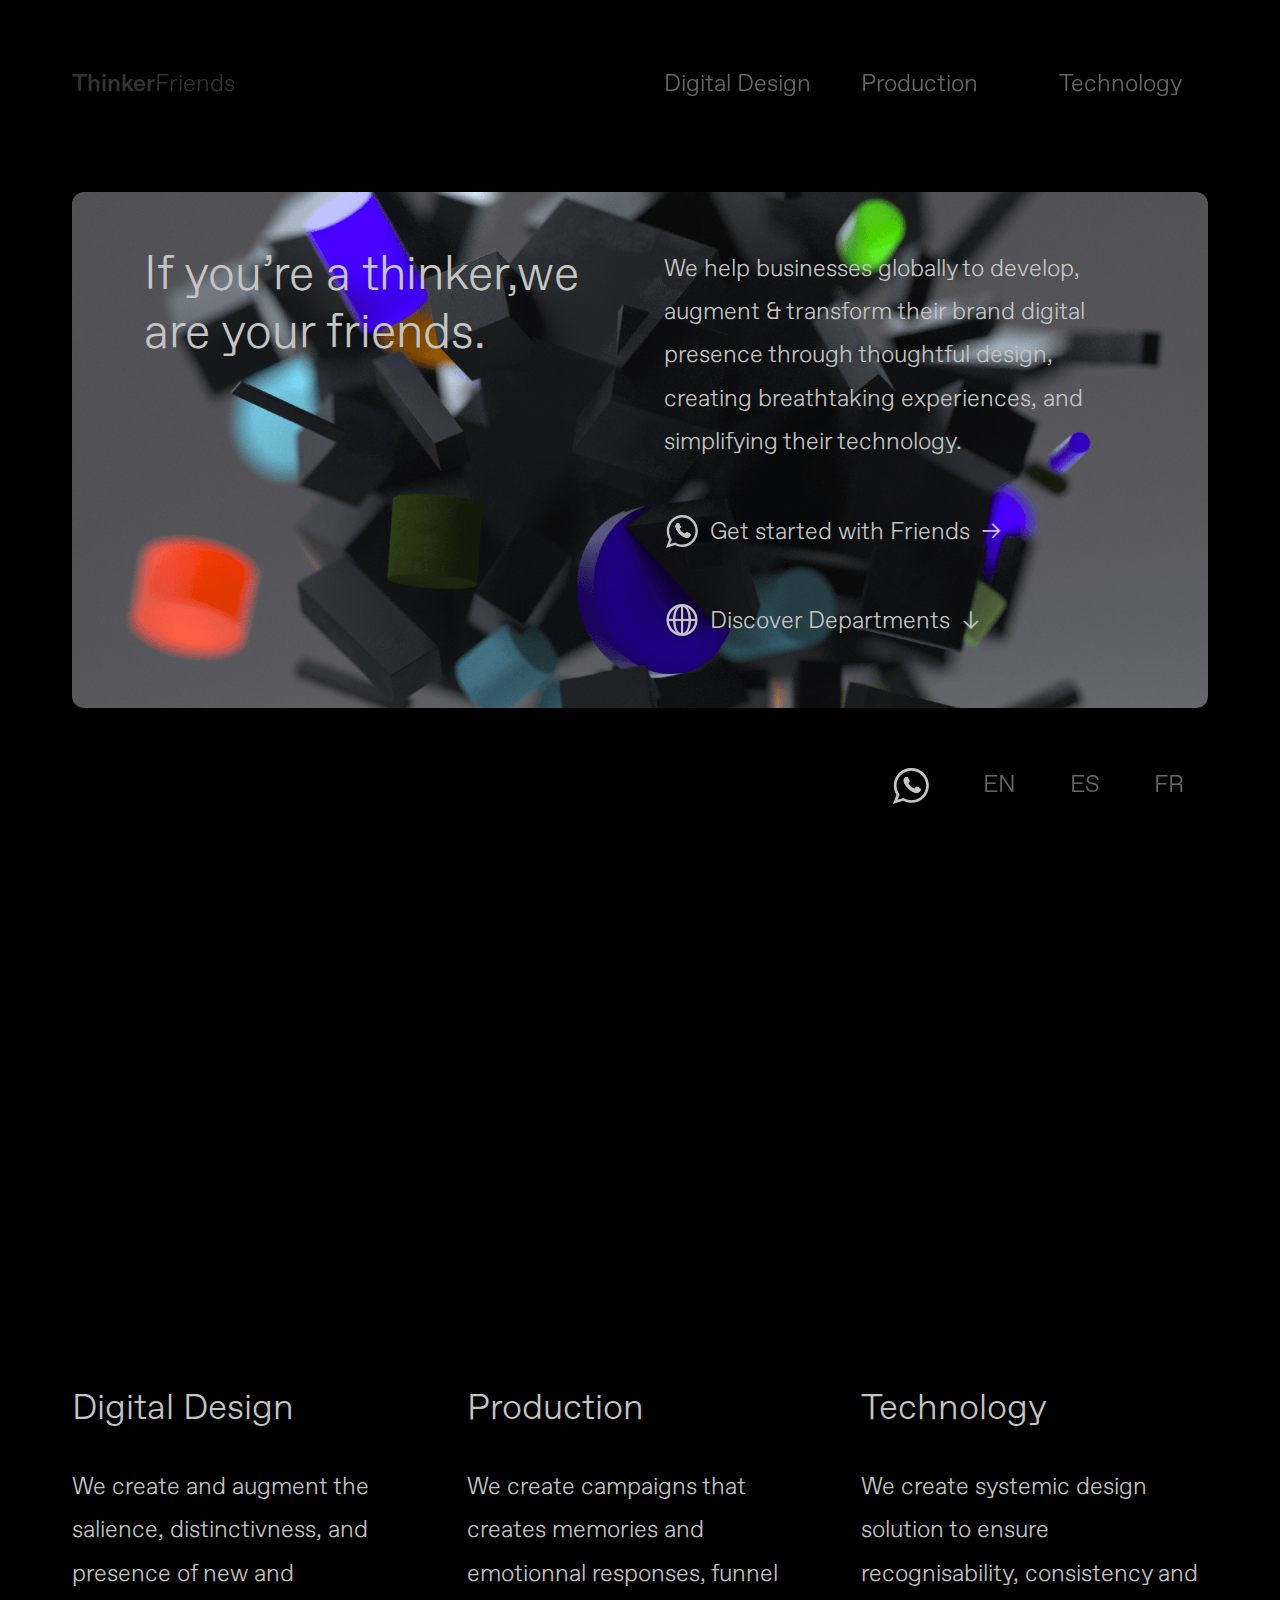
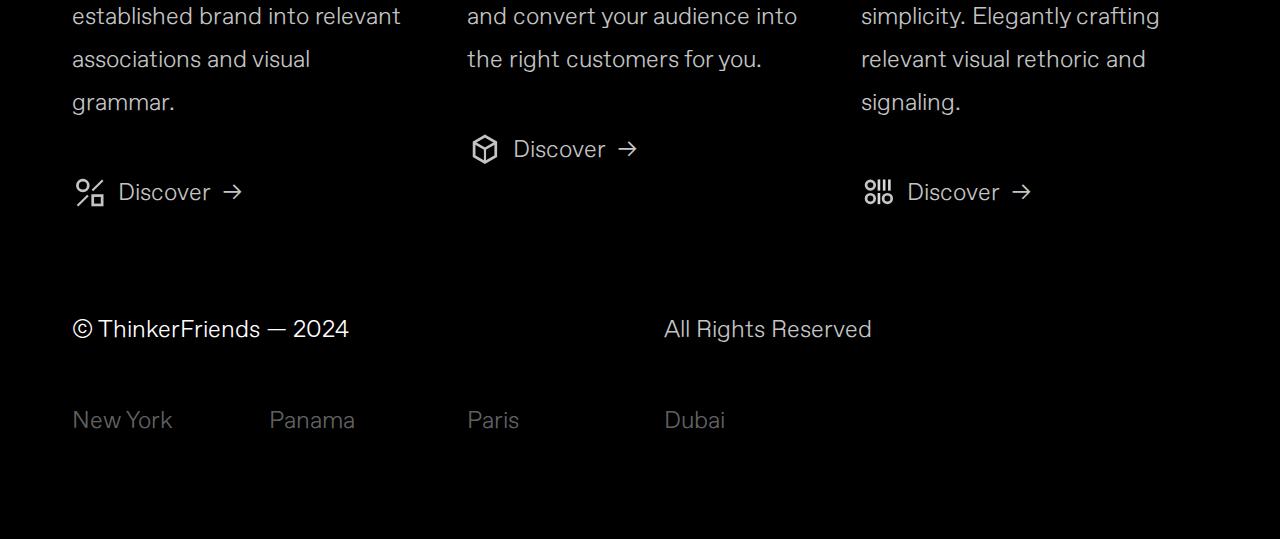
==== index.html @ ef990255 "Add files via upload" ====
<!DOCTYPE html><!--  This site was created in Webflow. https://www.webflow.com  -->
<!--  Last Published: Sun Dec 03 2023 20:36:00 GMT+0000 (Coordinated Universal Time)  -->
<html data-wf-page="6564d66c9fb69070de7d8b91" data-wf-site="6564d66c9fb69070de7d8b8d">
<head>
  <meta charset="utf-8">
  <title>ThinkerFriends</title>
  <meta content="width=device-width, initial-scale=1" name="viewport">
  <meta content="Webflow" name="generator">
  <link href="css/normalize.css" rel="stylesheet" type="text/css">
  <link href="css/webflow.css" rel="stylesheet" type="text/css">
  <link href="css/thinkerfriends.webflow.css" rel="stylesheet" type="text/css">
  <script type="text/javascript">!function(o,c){var n=c.documentElement,t=" w-mod-";n.className+=t+"js",("ontouchstart"in o||o.DocumentTouch&&c instanceof DocumentTouch)&&(n.className+=t+"touch")}(window,document);</script>
  <link href="images/favicon.ico" rel="shortcut icon" type="image/x-icon">
  <link href="images/webclip.png" rel="apple-touch-icon">
</head>
<body class="body">
  <div data-animation="default" data-collapse="medium" data-duration="400" data-easing="ease" data-easing2="ease" role="banner" class="navbar w-nav">
    <div class="containermenu w-container">
      <a id="w-node-e9833294-2c23-c4a9-58d3-7e74510317d4-510317d2" href="index.html" aria-current="page" class="brand w-nav-brand w--current">
        <div><strong>Thinker</strong>Friends</div>
      </a>
      <a id="w-node-e9833294-2c23-c4a9-58d3-7e74510317d9-510317d2" href="digital-design.html" class="navlink w-nav-link">Digital Design</a>
      <a id="w-node-e9833294-2c23-c4a9-58d3-7e74510317db-510317d2" href="production.html" class="navlink w-nav-link">Production</a>
      <a id="w-node-e9833294-2c23-c4a9-58d3-7e74510317dd-510317d2" href="production-copy.html" class="navlink w-nav-link">Technology</a>
      <div class="w-nav-button">
        <div class="w-icon-nav-menu"></div>
      </div>
    </div>
  </div>
  <section id="Home" class="hero-section">
    <div class="w-layout-blockcontainer containergrid w-container">
      <div id="w-node-_89ea5c0e-10bb-90e0-553d-3a368c49152e-b5d3cbd0">
        <h1 id="w-node-_11fd1b8e-b193-1e17-534d-bf08b5d3cbd2-b5d3cbd0">If you’re a thinker,we are your friends.</h1>
      </div>
      <div id="w-node-_11fd1b8e-b193-1e17-534d-bf08b5d3cbd6-b5d3cbd0">
        <p id="w-node-_11fd1b8e-b193-1e17-534d-bf08b5d3cbd7-b5d3cbd0">We help businesses globally to develop, augment &amp; transform their brand digital presence through thoughtful design, creating breathtaking experiences, and simplifying their technology.</p>
        <div class="div-block-2">
          <a href="#" class="button-copy w-inline-block"><img src="images/Whatsapp.svg" loading="lazy" width="32" alt="">
            <div class="text-block">Get started with Friends</div>
            <div class="text-block">→</div>
          </a>
        </div>
        <div class="div-block-2">
          <a href="#" class="button-copy w-inline-block"><img src="images/Services.svg" loading="lazy" width="32" alt="">
            <div class="text-block">Discover Departments</div>
            <div class="text-block">↓</div>
          </a>
        </div>
      </div>
    </div>
  </section>
  <section class="bottom">
    <div class="w-layout-blockcontainer containermenu w-container">
      <div id="w-node-e2c78bf8-8ca7-7f5c-90f3-b19606643b19-06643b17">
        <a href="#" class="linkbox w-inline-block"><img src="images/Whatsapp.svg" loading="lazy" width="36" alt=""></a>
        <a href="#" class="linkbox w-inline-block">
          <div>EN</div>
        </a>
        <a href="#" class="linkbox w-inline-block">
          <div>ES</div>
        </a>
        <a href="#" class="linkbox w-inline-block">
          <div>FR</div>
        </a>
      </div>
    </div>
  </section>
  <section id="Services" class="hero-section-thirdy">
    <div class="w-layout-blockcontainer containergrid-dep w-container">
      <div id="w-node-ebe6214f-5c7e-eeca-fd86-c0b73551ef5c-de7d8b91" class="divcomp">
        <h3 id="w-node-ebe6214f-5c7e-eeca-fd86-c0b73551ef5d-de7d8b91">Digital Design</h3>
        <p class="paragraph">We create and augment the salience, distinctivness, and presence of new and established brand into relevant associations and visual grammar.</p>
        <div class="div-block-2">
          <a href="#" class="button-copy w-inline-block"><img src="images/Design.svg" loading="lazy" width="32" alt="">
            <div class="text-block">Discover</div>
            <div class="text-block">→</div>
          </a>
        </div>
      </div>
      <div id="w-node-ebe6214f-5c7e-eeca-fd86-c0b73551ef61-de7d8b91" class="divcomp">
        <h3 id="w-node-ebe6214f-5c7e-eeca-fd86-c0b73551ef62-de7d8b91">Production</h3>
        <p class="paragraph">We create campaigns that creates memories and emotionnal responses, funnel and convert your audience into the right customers for you.</p>
        <div class="div-block-2">
          <a href="#" class="button-copy w-inline-block"><img src="images/Production.svg" loading="lazy" width="32" alt="">
            <div class="text-block">Discover</div>
            <div class="text-block">→</div>
          </a>
        </div>
      </div>
      <div id="w-node-ebe6214f-5c7e-eeca-fd86-c0b73551ef67-de7d8b91" class="divcomp">
        <h3 id="w-node-ebe6214f-5c7e-eeca-fd86-c0b73551ef68-de7d8b91">Technology</h3>
        <p class="paragraph">We create systemic design solution to ensure recognisability, consistency and simplicity. Elegantly crafting relevant visual rethoric and signaling.</p>
        <div class="div-block-2">
          <a href="production-copy.html" class="button-copy w-inline-block"><img src="images/Tech.svg" loading="lazy" width="32" alt="">
            <div class="text-block">Discover</div>
            <div class="text-block">→</div>
          </a>
        </div>
      </div>
    </div>
  </section>
  <div class="backgroundhome"><img src="images/004.png" loading="lazy" sizes="(max-width: 479px) 70vw, (max-width: 767px) 81vw, (max-width: 991px) 85vw, 93vw" srcset="images/004-p-500.png 500w, images/004-p-800.png 800w, images/004-p-1080.png 1080w, images/004-p-1600.png 1600w, images/004.png 1920w" alt="" class="coverimage"></div>
  <section class="footersection">
    <div class="w-layout-blockcontainer containermenu w-container">
      <p id="w-node-_4eb9585d-902b-c907-e07d-f15b06fd327d-06fd327b">All Rights Reserved</p>
      <p id="w-node-_4eb9585d-902b-c907-e07d-f15b06fd327f-06fd327b">
        <a href="https://www.alt-codes.net/copyright_alt_code.php">© ThinkerFriends — 2024</a>
      </p>
      <a id="w-node-_4eb9585d-902b-c907-e07d-f15b06fd3282-06fd327b" href="#" class="navlink">New York</a>
      <a id="w-node-_4eb9585d-902b-c907-e07d-f15b06fd3284-06fd327b" href="#" class="navlink">Panama</a>
      <a id="w-node-_4eb9585d-902b-c907-e07d-f15b06fd3286-06fd327b" href="#" class="navlink">Paris</a>
      <a id="w-node-_4eb9585d-902b-c907-e07d-f15b06fd3288-06fd327b" href="#" class="navlink">Dubai</a>
    </div>
  </section>
  <script src="https://d3e54v103j8qbb.cloudfront.net/js/jquery-3.5.1.min.dc5e7f18c8.js?site=6564d66c9fb69070de7d8b8d" type="text/javascript" integrity="sha256-9/aliU8dGd2tb6OSsuzixeV4y/faTqgFtohetphbbj0=" crossorigin="anonymous"></script>
  <script src="js/webflow.js" type="text/javascript"></script>
</body>
</html>
---- css/webflow.css ----
@font-face {
  font-family: 'webflow-icons';
  src: url("[data-uri]") format('truetype');
  font-weight: normal;
  font-style: normal;
}
[class^="w-icon-"],
[class*=" w-icon-"] {
  /* use !important to prevent issues with browser extensions that change fonts */
  font-family: 'webflow-icons' !important;
  speak: none;
  font-style: normal;
  font-weight: normal;
  font-variant: normal;
  text-transform: none;
  line-height: 1;
  /* Better Font Rendering =========== */
  -webkit-font-smoothing: antialiased;
  -moz-osx-font-smoothing: grayscale;
}
.w-icon-slider-right:before {
  content: "\e600";
}
.w-icon-slider-left:before {
  content: "\e601";
}
.w-icon-nav-menu:before {
  content: "\e602";
}
.w-icon-arrow-down:before,
.w-icon-dropdown-toggle:before {
  content: "\e603";
}
.w-icon-file-upload-remove:before {
  content: "\e900";
}
.w-icon-file-upload-icon:before {
  content: "\e903";
}
* {
  -webkit-box-sizing: border-box;
  -moz-box-sizing: border-box;
  box-sizing: border-box;
}
html {
  height: 100%;
}
body {
  margin: 0;
  min-height: 100%;
  background-color: #fff;
  font-family: Arial, sans-serif;
  font-size: 14px;
  line-height: 20px;
  color: #333;
}
img {
  max-width: 100%;
  vertical-align: middle;
  display: inline-block;
}
html.w-mod-touch * {
  background-attachment: scroll !important;
}
.w-block {
  display: block;
}
.w-inline-block {
  max-width: 100%;
  display: inline-block;
}
.w-clearfix:before,
.w-clearfix:after {
  content: " ";
  display: table;
  grid-column-start: 1;
  grid-row-start: 1;
  grid-column-end: 2;
  grid-row-end: 2;
}
.w-clearfix:after {
  clear: both;
}
.w-hidden {
  display: none;
}
.w-button {
  display: inline-block;
  padding: 9px 15px;
  background-color: #3898EC;
  color: white;
  border: 0;
  line-height: inherit;
  text-decoration: none;
  cursor: pointer;
  border-radius: 0;
}
input.w-button {
  -webkit-appearance: button;
}
html[data-w-dynpage] [data-w-cloak] {
  color: transparent !important;
}
.w-code-block {
  margin: unset;
}
.w-webflow-badge,
.w-webflow-badge * {
  position: static;
  left: auto;
  top: auto;
  right: auto;
  bottom: auto;
  z-index: auto;
  display: block;
  visibility: visible;
  overflow: visible;
  overflow-x: visible;
  overflow-y: visible;
  box-sizing: border-box;
  width: auto;
  height: auto;
  max-height: none;
  max-width: none;
  min-height: 0;
  min-width: 0;
  margin: 0;
  padding: 0;
  float: none;
  clear: none;
  border: 0 none transparent;
  border-radius: 0;
  background: none;
  background-image: none;
  background-position: 0% 0%;
  background-size: auto auto;
  background-repeat: repeat;
  background-origin: padding-box;
  background-clip: border-box;
  background-attachment: scroll;
  background-color: transparent;
  box-shadow: none;
  opacity: 1;
  transform: none;
  transition: none;
  direction: ltr;
  font-family: inherit;
  font-weight: inherit;
  color: inherit;
  font-size: inherit;
  line-height: inherit;
  font-style: inherit;
  font-variant: inherit;
  text-align: inherit;
  letter-spacing: inherit;
  text-decoration: inherit;
  text-indent: 0;
  text-transform: inherit;
  list-style-type: disc;
  text-shadow: none;
  font-smoothing: auto;
  vertical-align: baseline;
  cursor: inherit;
  white-space: inherit;
  word-break: normal;
  word-spacing: normal;
  word-wrap: normal;
}
.w-webflow-badge {
  position: fixed !important;
  display: inline-block !important;
  visibility: visible !important;
  z-index: 2147483647 !important;
  top: auto !important;
  right: 12px !important;
  bottom: 12px !important;
  left: auto !important;
  color: #aaadb0 !important;
  background-color: #fff !important;
  border-radius: 3px !important;
  padding: 6px !important;
  font-size: 12px !important;
  opacity: 1 !important;
  line-height: 14px !important;
  text-decoration: none !important;
  transform: none !important;
  margin: 0 !important;
  width: auto !important;
  height: auto !important;
  overflow: visible !important;
  white-space: nowrap;
  box-shadow: 0 0 0 1px rgba(0, 0, 0, 0.1), 0px 1px 3px rgba(0, 0, 0, 0.1);
  cursor: pointer;
}
.w-webflow-badge > img {
  display: inline-block !important;
  visibility: visible !important;
  opacity: 1 !important;
  vertical-align: middle !important;
}
h1,
h2,
h3,
h4,
h5,
h6 {
  font-weight: bold;
  margin-bottom: 10px;
}
h1 {
  font-size: 38px;
  line-height: 44px;
  margin-top: 20px;
}
h2 {
  font-size: 32px;
  line-height: 36px;
  margin-top: 20px;
}
h3 {
  font-size: 24px;
  line-height: 30px;
  margin-top: 20px;
}
h4 {
  font-size: 18px;
  line-height: 24px;
  margin-top: 10px;
}
h5 {
  font-size: 14px;
  line-height: 20px;
  margin-top: 10px;
}
h6 {
  font-size: 12px;
  line-height: 18px;
  margin-top: 10px;
}
p {
  margin-top: 0;
  margin-bottom: 10px;
}
blockquote {
  margin: 0 0 10px 0;
  padding: 10px 20px;
  border-left: 5px solid #E2E2E2;
  font-size: 18px;
  line-height: 22px;
}
figure {
  margin: 0;
  margin-bottom: 10px;
}
figcaption {
  margin-top: 5px;
  text-align: center;
}
ul,
ol {
  margin-top: 0px;
  margin-bottom: 10px;
  padding-left: 40px;
}
.w-list-unstyled {
  padding-left: 0;
  list-style: none;
}
.w-embed:before,
.w-embed:after {
  content: " ";
  display: table;
  grid-column-start: 1;
  grid-row-start: 1;
  grid-column-end: 2;
  grid-row-end: 2;
}
.w-embed:after {
  clear: both;
}
.w-video {
  width: 100%;
  position: relative;
  padding: 0;
}
.w-video iframe,
.w-video object,
.w-video embed {
  position: absolute;
  top: 0;
  left: 0;
  width: 100%;
  height: 100%;
  border: none;
}
fieldset {
  padding: 0;
  margin: 0;
  border: 0;
}
button,
[type='button'],
[type='reset'] {
  border: 0;
  cursor: pointer;
  -webkit-appearance: button;
}
.w-form {
  margin: 0 0 15px;
}
.w-form-done {
  display: none;
  padding: 20px;
  text-align: center;
  background-color: #dddddd;
}
.w-form-fail {
  display: none;
  margin-top: 10px;
  padding: 10px;
  background-color: #ffdede;
}
label {
  display: block;
  margin-bottom: 5px;
  font-weight: bold;
}
.w-input,
.w-select {
  display: block;
  width: 100%;
  height: 38px;
  padding: 8px 12px;
  margin-bottom: 10px;
  font-size: 14px;
  line-height: 1.42857143;
  color: #333333;
  vertical-align: middle;
  background-color: #ffffff;
  border: 1px solid #cccccc;
}
.w-input:-moz-placeholder,
.w-select:-moz-placeholder {
  color: #999;
}
.w-input::-moz-placeholder,
.w-select::-moz-placeholder {
  color: #999;
  opacity: 1;
}
.w-input::-webkit-input-placeholder,
.w-select::-webkit-input-placeholder {
  color: #999;
}
.w-input:focus,
.w-select:focus {
  border-color: #3898EC;
  outline: 0;
}
.w-input[disabled],
.w-select[disabled],
.w-input[readonly],
.w-select[readonly],
fieldset[disabled] .w-input,
fieldset[disabled] .w-select {
  cursor: not-allowed;
}
.w-input[disabled]:not(.w-input-disabled),
.w-select[disabled]:not(.w-input-disabled),
.w-input[readonly],
.w-select[readonly],
fieldset[disabled]:not(.w-input-disabled) .w-input,
fieldset[disabled]:not(.w-input-disabled) .w-select {
  background-color: #eeeeee;
}
textarea.w-input,
textarea.w-select {
  height: auto;
}
.w-select {
  background-color: #f3f3f3;
}
.w-select[multiple] {
  height: auto;
}
.w-form-label {
  display: inline-block;
  cursor: pointer;
  font-weight: normal;
  margin-bottom: 0px;
}
.w-radio {
  display: block;
  margin-bottom: 5px;
  padding-left: 20px;
}
.w-radio:before,
.w-radio:after {
  content: " ";
  display: table;
  grid-column-start: 1;
  grid-row-start: 1;
  grid-column-end: 2;
  grid-row-end: 2;
}
.w-radio:after {
  clear: both;
}
.w-radio-input {
  margin: 4px 0 0;
  line-height: normal;
  float: left;
  margin-left: -20px;
}
.w-radio-input {
  margin-top: 3px;
}
.w-file-upload {
  display: block;
  margin-bottom: 10px;
}
.w-file-upload-input {
  width: 0.1px;
  height: 0.1px;
  opacity: 0;
  overflow: hidden;
  position: absolute;
  z-index: -100;
}
.w-file-upload-default,
.w-file-upload-uploading,
.w-file-upload-success {
  display: inline-block;
  color: #333333;
}
.w-file-upload-error {
  display: block;
  margin-top: 10px;
}
.w-file-upload-default.w-hidden,
.w-file-upload-uploading.w-hidden,
.w-file-upload-error.w-hidden,
.w-file-upload-success.w-hidden {
  display: none;
}
.w-file-upload-uploading-btn {
  display: flex;
  font-size: 14px;
  font-weight: normal;
  cursor: pointer;
  margin: 0;
  padding: 8px 12px;
  border: 1px solid #cccccc;
  background-color: #fafafa;
}
.w-file-upload-file {
  display: flex;
  flex-grow: 1;
  justify-content: space-between;
  margin: 0;
  padding: 8px 9px 8px 11px;
  border: 1px solid #cccccc;
  background-color: #fafafa;
}
.w-file-upload-file-name {
  font-size: 14px;
  font-weight: normal;
  display: block;
}
.w-file-remove-link {
  margin-top: 3px;
  margin-left: 10px;
  width: auto;
  height: auto;
  padding: 3px;
  display: block;
  cursor: pointer;
}
.w-icon-file-upload-remove {
  margin: auto;
  font-size: 10px;
}
.w-file-upload-error-msg {
  display: inline-block;
  color: #ea384c;
  padding: 2px 0;
}
.w-file-upload-info {
  display: inline-block;
  line-height: 38px;
  padding: 0 12px;
}
.w-file-upload-label {
  display: inline-block;
  font-size: 14px;
  font-weight: normal;
  cursor: pointer;
  margin: 0;
  padding: 8px 12px;
  border: 1px solid #cccccc;
  background-color: #fafafa;
}
.w-icon-file-upload-icon,
.w-icon-file-upload-uploading {
  display: inline-block;
  margin-right: 8px;
  width: 20px;
}
.w-icon-file-upload-uploading {
  height: 20px;
}
.w-container {
  margin-left: auto;
  margin-right: auto;
  max-width: 940px;
}
.w-container:before,
.w-container:after {
  content: " ";
  display: table;
  grid-column-start: 1;
  grid-row-start: 1;
  grid-column-end: 2;
  grid-row-end: 2;
}
.w-container:after {
  clear: both;
}
.w-container .w-row {
  margin-left: -10px;
  margin-right: -10px;
}
.w-row:before,
.w-row:after {
  content: " ";
  display: table;
  grid-column-start: 1;
  grid-row-start: 1;
  grid-column-end: 2;
  grid-row-end: 2;
}
.w-row:after {
  clear: both;
}
.w-row .w-row {
  margin-left: 0;
  margin-right: 0;
}
.w-col {
  position: relative;
  float: left;
  width: 100%;
  min-height: 1px;
  padding-left: 10px;
  padding-right: 10px;
}
.w-col .w-col {
  padding-left: 0;
  padding-right: 0;
}
.w-col-1 {
  width: 8.33333333%;
}
.w-col-2 {
  width: 16.66666667%;
}
.w-col-3 {
  width: 25%;
}
.w-col-4 {
  width: 33.33333333%;
}
.w-col-5 {
  width: 41.66666667%;
}
.w-col-6 {
  width: 50%;
}
.w-col-7 {
  width: 58.33333333%;
}
.w-col-8 {
  width: 66.66666667%;
}
.w-col-9 {
  width: 75%;
}
.w-col-10 {
  width: 83.33333333%;
}
.w-col-11 {
  width: 91.66666667%;
}
.w-col-12 {
  width: 100%;
}
.w-hidden-main {
  display: none !important;
}
@media screen and (max-width: 991px) {
  .w-container {
    max-width: 728px;
  }
  .w-hidden-main {
    display: inherit !important;
  }
  .w-hidden-medium {
    display: none !important;
  }
  .w-col-medium-1 {
    width: 8.33333333%;
  }
  .w-col-medium-2 {
    width: 16.66666667%;
  }
  .w-col-medium-3 {
    width: 25%;
  }
  .w-col-medium-4 {
    width: 33.33333333%;
  }
  .w-col-medium-5 {
    width: 41.66666667%;
  }
  .w-col-medium-6 {
    width: 50%;
  }
  .w-col-medium-7 {
    width: 58.33333333%;
  }
  .w-col-medium-8 {
    width: 66.66666667%;
  }
  .w-col-medium-9 {
    width: 75%;
  }
  .w-col-medium-10 {
    width: 83.33333333%;
  }
  .w-col-medium-11 {
    width: 91.66666667%;
  }
  .w-col-medium-12 {
    width: 100%;
  }
  .w-col-stack {
    width: 100%;
    left: auto;
    right: auto;
  }
}
@media screen and (max-width: 767px) {
  .w-hidden-main {
    display: inherit !important;
  }
  .w-hidden-medium {
    display: inherit !important;
  }
  .w-hidden-small {
    display: none !important;
  }
  .w-row,
  .w-container .w-row {
    margin-left: 0;
    margin-right: 0;
  }
  .w-col {
    width: 100%;
    left: auto;
    right: auto;
  }
  .w-col-small-1 {
    width: 8.33333333%;
  }
  .w-col-small-2 {
    width: 16.66666667%;
  }
  .w-col-small-3 {
    width: 25%;
  }
  .w-col-small-4 {
    width: 33.33333333%;
  }
  .w-col-small-5 {
    width: 41.66666667%;
  }
  .w-col-small-6 {
    width: 50%;
  }
  .w-col-small-7 {
    width: 58.33333333%;
  }
  .w-col-small-8 {
    width: 66.66666667%;
  }
  .w-col-small-9 {
    width: 75%;
  }
  .w-col-small-10 {
    width: 83.33333333%;
  }
  .w-col-small-11 {
    width: 91.66666667%;
  }
  .w-col-small-12 {
    width: 100%;
  }
}
@media screen and (max-width: 479px) {
  .w-container {
    max-width: none;
  }
  .w-hidden-main {
    display: inherit !important;
  }
  .w-hidden-medium {
    display: inherit !important;
  }
  .w-hidden-small {
    display: inherit !important;
  }
  .w-hidden-tiny {
    display: none !important;
  }
  .w-col {
    width: 100%;
  }
  .w-col-tiny-1 {
    width: 8.33333333%;
  }
  .w-col-tiny-2 {
    width: 16.66666667%;
  }
  .w-col-tiny-3 {
    width: 25%;
  }
  .w-col-tiny-4 {
    width: 33.33333333%;
  }
  .w-col-tiny-5 {
    width: 41.66666667%;
  }
  .w-col-tiny-6 {
    width: 50%;
  }
  .w-col-tiny-7 {
    width: 58.33333333%;
  }
  .w-col-tiny-8 {
    width: 66.66666667%;
  }
  .w-col-tiny-9 {
    width: 75%;
  }
  .w-col-tiny-10 {
    width: 83.33333333%;
  }
  .w-col-tiny-11 {
    width: 91.66666667%;
  }
  .w-col-tiny-12 {
    width: 100%;
  }
}
.w-widget {
  position: relative;
}
.w-widget-map {
  width: 100%;
  height: 400px;
}
.w-widget-map label {
  width: auto;
  display: inline;
}
.w-widget-map img {
  max-width: inherit;
}
.w-widget-map .gm-style-iw {
  text-align: center;
}
.w-widget-map .gm-style-iw > button {
  display: none !important;
}
.w-widget-twitter {
  overflow: hidden;
}
.w-widget-twitter-count-shim {
  display: inline-block;
  vertical-align: top;
  position: relative;
  width: 28px;
  height: 20px;
  text-align: center;
  background: white;
  border: #758696 solid 1px;
  border-radius: 3px;
}
.w-widget-twitter-count-shim * {
  pointer-events: none;
  -webkit-user-select: none;
  -moz-user-select: none;
  -ms-user-select: none;
  user-select: none;
}
.w-widget-twitter-count-shim .w-widget-twitter-count-inner {
  position: relative;
  font-size: 15px;
  line-height: 12px;
  text-align: center;
  color: #999;
  font-family: serif;
}
.w-widget-twitter-count-shim .w-widget-twitter-count-clear {
  position: relative;
  display: block;
}
.w-widget-twitter-count-shim.w--large {
  width: 36px;
  height: 28px;
}
.w-widget-twitter-count-shim.w--large .w-widget-twitter-count-inner {
  font-size: 18px;
  line-height: 18px;
}
.w-widget-twitter-count-shim:not(.w--vertical) {
  margin-left: 5px;
  margin-right: 8px;
}
.w-widget-twitter-count-shim:not(.w--vertical).w--large {
  margin-left: 6px;
}
.w-widget-twitter-count-shim:not(.w--vertical):before,
.w-widget-twitter-count-shim:not(.w--vertical):after {
  top: 50%;
  left: 0;
  border: solid transparent;
  content: ' ';
  height: 0;
  width: 0;
  position: absolute;
  pointer-events: none;
}
.w-widget-twitter-count-shim:not(.w--vertical):before {
  border-color: rgba(117, 134, 150, 0);
  border-right-color: #5d6c7b;
  border-width: 4px;
  margin-left: -9px;
  margin-top: -4px;
}
.w-widget-twitter-count-shim:not(.w--vertical).w--large:before {
  border-width: 5px;
  margin-left: -10px;
  margin-top: -5px;
}
.w-widget-twitter-count-shim:not(.w--vertical):after {
  border-color: rgba(255, 255, 255, 0);
  border-right-color: white;
  border-width: 4px;
  margin-left: -8px;
  margin-top: -4px;
}
.w-widget-twitter-count-shim:not(.w--vertical).w--large:after {
  border-width: 5px;
  margin-left: -9px;
  margin-top: -5px;
}
.w-widget-twitter-count-shim.w--vertical {
  width: 61px;
  height: 33px;
  margin-bottom: 8px;
}
.w-widget-twitter-count-shim.w--vertical:before,
.w-widget-twitter-count-shim.w--vertical:after {
  top: 100%;
  left: 50%;
  border: solid transparent;
  content: ' ';
  height: 0;
  width: 0;
  position: absolute;
  pointer-events: none;
}
.w-widget-twitter-count-shim.w--vertical:before {
  border-color: rgba(117, 134, 150, 0);
  border-top-color: #5d6c7b;
  border-width: 5px;
  margin-left: -5px;
}
.w-widget-twitter-count-shim.w--vertical:after {
  border-color: rgba(255, 255, 255, 0);
  border-top-color: white;
  border-width: 4px;
  margin-left: -4px;
}
.w-widget-twitter-count-shim.w--vertical .w-widget-twitter-count-inner {
  font-size: 18px;
  line-height: 22px;
}
.w-widget-twitter-count-shim.w--vertical.w--large {
  width: 76px;
}
.w-background-video {
  position: relative;
  overflow: hidden;
  height: 500px;
  color: white;
}
.w-background-video > video {
  background-size: cover;
  background-position: 50% 50%;
  position: absolute;
  margin: auto;
  width: 100%;
  height: 100%;
  right: -100%;
  bottom: -100%;
  top: -100%;
  left: -100%;
  object-fit: cover;
  z-index: -100;
}
.w-background-video > video::-webkit-media-controls-start-playback-button {
  display: none !important;
  -webkit-appearance: none;
}
.w-background-video--control {
  position: absolute;
  bottom: 1em;
  right: 1em;
  background-color: transparent;
  padding: 0;
}
.w-background-video--control > [hidden] {
  display: none !important;
}
.w-slider {
  position: relative;
  height: 300px;
  text-align: center;
  background: #dddddd;
  clear: both;
  -webkit-tap-highlight-color: rgba(0, 0, 0, 0);
  tap-highlight-color: rgba(0, 0, 0, 0);
}
.w-slider-mask {
  position: relative;
  display: block;
  overflow: hidden;
  z-index: 1;
  left: 0;
  right: 0;
  height: 100%;
  white-space: nowrap;
}
.w-slide {
  position: relative;
  display: inline-block;
  vertical-align: top;
  width: 100%;
  height: 100%;
  white-space: normal;
  text-align: left;
}
.w-slider-nav {
  position: absolute;
  z-index: 2;
  top: auto;
  right: 0;
  bottom: 0;
  left: 0;
  margin: auto;
  padding-top: 10px;
  height: 40px;
  text-align: center;
  -webkit-tap-highlight-color: rgba(0, 0, 0, 0);
  tap-highlight-color: rgba(0, 0, 0, 0);
}
.w-slider-nav.w-round > div {
  border-radius: 100%;
}
.w-slider-nav.w-num > div {
  width: auto;
  height: auto;
  padding: 0.2em 0.5em;
  font-size: inherit;
  line-height: inherit;
}
.w-slider-nav.w-shadow > div {
  box-shadow: 0 0 3px rgba(51, 51, 51, 0.4);
}
.w-slider-nav-invert {
  color: #fff;
}
.w-slider-nav-invert > div {
  background-color: rgba(34, 34, 34, 0.4);
}
.w-slider-nav-invert > div.w-active {
  background-color: #222;
}
.w-slider-dot {
  position: relative;
  display: inline-block;
  width: 1em;
  height: 1em;
  background-color: rgba(255, 255, 255, 0.4);
  cursor: pointer;
  margin: 0 3px 0.5em;
  transition: background-color 100ms, color 100ms;
}
.w-slider-dot.w-active {
  background-color: #fff;
}
.w-slider-dot:focus {
  outline: none;
  box-shadow: 0px 0px 0px 2px #fff;
}
.w-slider-dot:focus.w-active {
  box-shadow: none;
}
.w-slider-arrow-left,
.w-slider-arrow-right {
  position: absolute;
  width: 80px;
  top: 0;
  right: 0;
  bottom: 0;
  left: 0;
  margin: auto;
  cursor: pointer;
  overflow: hidden;
  color: white;
  font-size: 40px;
  -webkit-tap-highlight-color: rgba(0, 0, 0, 0);
  tap-highlight-color: rgba(0, 0, 0, 0);
  -webkit-user-select: none;
  -moz-user-select: none;
  -ms-user-select: none;
  user-select: none;
}
.w-slider-arrow-left [class^='w-icon-'],
.w-slider-arrow-right [class^='w-icon-'],
.w-slider-arrow-left [class*=' w-icon-'],
.w-slider-arrow-right [class*=' w-icon-'] {
  position: absolute;
}
.w-slider-arrow-left:focus,
.w-slider-arrow-right:focus {
  outline: 0;
}
.w-slider-arrow-left {
  z-index: 3;
  right: auto;
}
.w-slider-arrow-right {
  z-index: 4;
  left: auto;
}
.w-icon-slider-left,
.w-icon-slider-right {
  top: 0;
  right: 0;
  bottom: 0;
  left: 0;
  margin: auto;
  width: 1em;
  height: 1em;
}
.w-slider-aria-label {
  border: 0;
  clip: rect(0 0 0 0);
  height: 1px;
  margin: -1px;
  overflow: hidden;
  padding: 0;
  position: absolute;
  width: 1px;
}
.w-slider-force-show {
  display: block !important;
}
.w-dropdown {
  display: inline-block;
  position: relative;
  text-align: left;
  margin-left: auto;
  margin-right: auto;
  z-index: 900;
}
.w-dropdown-btn,
.w-dropdown-toggle,
.w-dropdown-link {
  position: relative;
  vertical-align: top;
  text-decoration: none;
  color: #222222;
  padding: 20px;
  text-align: left;
  margin-left: auto;
  margin-right: auto;
  white-space: nowrap;
}
.w-dropdown-toggle {
  -webkit-user-select: none;
  -moz-user-select: none;
  -ms-user-select: none;
  user-select: none;
  display: inline-block;
  cursor: pointer;
  padding-right: 40px;
}
.w-dropdown-toggle:focus {
  outline: 0;
}
.w-icon-dropdown-toggle {
  position: absolute;
  top: 0;
  right: 0;
  bottom: 0;
  margin: auto;
  margin-right: 20px;
  width: 1em;
  height: 1em;
}
.w-dropdown-list {
  position: absolute;
  background: #dddddd;
  display: none;
  min-width: 100%;
}
.w-dropdown-list.w--open {
  display: block;
}
.w-dropdown-link {
  padding: 10px 20px;
  display: block;
  color: #222222;
}
.w-dropdown-link.w--current {
  color: #0082f3;
}
.w-dropdown-link:focus {
  outline: 0;
}
@media screen and (max-width: 767px) {
  .w-nav-brand {
    padding-left: 10px;
  }
}
/**
 * ## Note
 * Safari (on both iOS and OS X) does not handle viewport units (vh, vw) well.
 * For example percentage units do not work on descendants of elements that
 * have any dimensions expressed in viewport units. It also doesn’t handle them at
 * all in `calc()`.
 */
/**
 * Wrapper around all lightbox elements
 *
 * 1. Since the lightbox can receive focus, IE also gives it an outline.
 * 2. Fixes flickering on Chrome when a transition is in progress
 *    underneath the lightbox.
 */
.w-lightbox-backdrop {
  cursor: auto;
  font-style: normal;
  letter-spacing: normal;
  list-style: disc;
  text-indent: 0;
  text-shadow: none;
  text-transform: none;
  visibility: visible;
  white-space: normal;
  word-break: normal;
  word-spacing: normal;
  word-wrap: normal;
  position: fixed;
  top: 0;
  right: 0;
  bottom: 0;
  left: 0;
  color: #fff;
  font-family: "Helvetica Neue", Helvetica, Ubuntu, "Segoe UI", Verdana, sans-serif;
  font-size: 17px;
  line-height: 1.2;
  font-weight: 300;
  text-align: center;
  background: rgba(0, 0, 0, 0.9);
  z-index: 2000;
  outline: 0;
  /* 1 */
  opacity: 0;
  -webkit-user-select: none;
  -moz-user-select: none;
  -webkit-tap-highlight-color: transparent;
  -webkit-transform: translate(0, 0);
  /* 2 */
}
/**
 * Neat trick to bind the rubberband effect to our canvas instead of the whole
 * document on iOS. It also prevents a bug that causes the document underneath to scroll.
 */
.w-lightbox-backdrop,
.w-lightbox-container {
  height: 100%;
  overflow: auto;
  -webkit-overflow-scrolling: touch;
}
.w-lightbox-content {
  position: relative;
  height: 100vh;
  overflow: hidden;
}
.w-lightbox-view {
  position: absolute;
  width: 100vw;
  height: 100vh;
  opacity: 0;
}
.w-lightbox-view:before {
  content: "";
  height: 100vh;
}
/* .w-lightbox-content */
.w-lightbox-group,
.w-lightbox-group .w-lightbox-view,
.w-lightbox-group .w-lightbox-view:before {
  height: 86vh;
}
.w-lightbox-frame,
.w-lightbox-view:before {
  display: inline-block;
  vertical-align: middle;
}
/*
 * 1. Remove default margin set by user-agent on the <figure> element.
 */
.w-lightbox-figure {
  position: relative;
  margin: 0;
  /* 1 */
}
.w-lightbox-group .w-lightbox-figure {
  cursor: pointer;
}
/**
 * IE adds image dimensions as width and height attributes on the IMG tag,
 * but we need both width and height to be set to auto to enable scaling.
 */
.w-lightbox-img {
  width: auto;
  height: auto;
  max-width: none;
}
/**
 * 1. Reset if style is set by user on "All Images"
 */
.w-lightbox-image {
  display: block;
  float: none;
  /* 1 */
  max-width: 100vw;
  max-height: 100vh;
}
.w-lightbox-group .w-lightbox-image {
  max-height: 86vh;
}
.w-lightbox-caption {
  position: absolute;
  right: 0;
  bottom: 0;
  left: 0;
  padding: 0.5em 1em;
  background: rgba(0, 0, 0, 0.4);
  text-align: left;
  text-overflow: ellipsis;
  white-space: nowrap;
  overflow: hidden;
}
.w-lightbox-embed {
  position: absolute;
  top: 0;
  right: 0;
  bottom: 0;
  left: 0;
  width: 100%;
  height: 100%;
}
.w-lightbox-control {
  position: absolute;
  top: 0;
  width: 4em;
  background-size: 24px;
  background-repeat: no-repeat;
  background-position: center;
  cursor: pointer;
  -webkit-transition: all 0.3s;
  transition: all 0.3s;
}
.w-lightbox-left {
  display: none;
  bottom: 0;
  left: 0;
  /* <svg xmlns="http://www.w3.org/2000/svg" viewBox="-20 0 24 40" width="24" height="40"><g transform="rotate(45)"><path d="m0 0h5v23h23v5h-28z" opacity=".4"/><path d="m1 1h3v23h23v3h-26z" fill="#fff"/></g></svg> */
  background-image: url("[data-uri]");
}
.w-lightbox-right {
  display: none;
  right: 0;
  bottom: 0;
  /* <svg xmlns="http://www.w3.org/2000/svg" viewBox="-4 0 24 40" width="24" height="40"><g transform="rotate(45)"><path d="m0-0h28v28h-5v-23h-23z" opacity=".4"/><path d="m1 1h26v26h-3v-23h-23z" fill="#fff"/></g></svg> */
  background-image: url("[data-uri]");
}
/*
 * Without specifying the with and height inside the SVG, all versions of IE render the icon too small.
 * The bug does not seem to manifest itself if the elements are tall enough such as the above arrows.
 * (http://stackoverflow.com/questions/16092114/background-size-differs-in-internet-explorer)
 */
.w-lightbox-close {
  right: 0;
  height: 2.6em;
  /* <svg xmlns="http://www.w3.org/2000/svg" viewBox="-4 0 18 17" width="18" height="17"><g transform="rotate(45)"><path d="m0 0h7v-7h5v7h7v5h-7v7h-5v-7h-7z" opacity=".4"/><path d="m1 1h7v-7h3v7h7v3h-7v7h-3v-7h-7z" fill="#fff"/></g></svg> */
  background-image: url("[data-uri]");
  background-size: 18px;
}
/**
 * 1. All IE versions add extra space at the bottom without this.
 */
.w-lightbox-strip {
  position: absolute;
  bottom: 0;
  left: 0;
  right: 0;
  padding: 0 1vh;
  line-height: 0;
  /* 1 */
  white-space: nowrap;
  overflow-x: auto;
  overflow-y: hidden;
}
/*
 * 1. We use content-box to avoid having to do `width: calc(10vh + 2vw)`
 *    which doesn’t work in Safari anyway.
 * 2. Chrome renders images pixelated when switching to GPU. Making sure
 *    the parent is also rendered on the GPU (by setting translate3d for
 *    example) fixes this behavior.
 */
.w-lightbox-item {
  display: inline-block;
  width: 10vh;
  padding: 2vh 1vh;
  box-sizing: content-box;
  /* 1 */
  cursor: pointer;
  -webkit-transform: translate3d(0, 0, 0);
  /* 2 */
}
.w-lightbox-active {
  opacity: 0.3;
}
.w-lightbox-thumbnail {
  position: relative;
  height: 10vh;
  background: #222;
  overflow: hidden;
}
.w-lightbox-thumbnail-image {
  position: absolute;
  top: 0;
  left: 0;
}
.w-lightbox-thumbnail .w-lightbox-tall {
  top: 50%;
  width: 100%;
  -webkit-transform: translate(0, -50%);
  transform: translate(0, -50%);
}
.w-lightbox-thumbnail .w-lightbox-wide {
  left: 50%;
  height: 100%;
  -webkit-transform: translate(-50%, 0);
  transform: translate(-50%, 0);
}
/*
 * Spinner
 *
 * Absolute pixel values are used to avoid rounding errors that would cause
 * the white spinning element to be misaligned with the track.
 */
.w-lightbox-spinner {
  position: absolute;
  top: 50%;
  left: 50%;
  box-sizing: border-box;
  width: 40px;
  height: 40px;
  margin-top: -20px;
  margin-left: -20px;
  border: 5px solid rgba(0, 0, 0, 0.4);
  border-radius: 50%;
  -webkit-animation: spin 0.8s infinite linear;
  animation: spin 0.8s infinite linear;
}
.w-lightbox-spinner:after {
  content: "";
  position: absolute;
  top: -4px;
  right: -4px;
  bottom: -4px;
  left: -4px;
  border: 3px solid transparent;
  border-bottom-color: #fff;
  border-radius: 50%;
}
/*
 * Utility classes
 */
.w-lightbox-hide {
  display: none;
}
.w-lightbox-noscroll {
  overflow: hidden;
}
@media (min-width: 768px) {
  .w-lightbox-content {
    height: 96vh;
    margin-top: 2vh;
  }
  .w-lightbox-view,
  .w-lightbox-view:before {
    height: 96vh;
  }
  /* .w-lightbox-content */
  .w-lightbox-group,
  .w-lightbox-group .w-lightbox-view,
  .w-lightbox-group .w-lightbox-view:before {
    height: 84vh;
  }
  .w-lightbox-image {
    max-width: 96vw;
    max-height: 96vh;
  }
  .w-lightbox-group .w-lightbox-image {
    max-width: 82.3vw;
    max-height: 84vh;
  }
  .w-lightbox-left,
  .w-lightbox-right {
    display: block;
    opacity: 0.5;
  }
  .w-lightbox-close {
    opacity: 0.8;
  }
  .w-lightbox-control:hover {
    opacity: 1;
  }
}
.w-lightbox-inactive,
.w-lightbox-inactive:hover {
  opacity: 0;
}
.w-richtext:before,
.w-richtext:after {
  content: " ";
  display: table;
  grid-column-start: 1;
  grid-row-start: 1;
  grid-column-end: 2;
  grid-row-end: 2;
}
.w-richtext:after {
  clear: both;
}
.w-richtext[contenteditable="true"]:before,
.w-richtext[contenteditable="true"]:after {
  white-space: initial;
}
.w-richtext ol,
.w-richtext ul {
  overflow: hidden;
}
.w-richtext .w-richtext-figure-selected.w-richtext-figure-type-video div:after,
.w-richtext .w-richtext-figure-selected[data-rt-type="video"] div:after {
  outline: 2px solid #2895f7;
}
.w-richtext .w-richtext-figure-selected.w-richtext-figure-type-image div,
.w-richtext .w-richtext-figure-selected[data-rt-type="image"] div {
  outline: 2px solid #2895f7;
}
.w-richtext figure.w-richtext-figure-type-video > div:after,
.w-richtext figure[data-rt-type="video"] > div:after {
  content: '';
  position: absolute;
  display: none;
  left: 0;
  top: 0;
  right: 0;
  bottom: 0;
}
.w-richtext figure {
  position: relative;
  max-width: 60%;
}
.w-richtext figure > div:before {
  cursor: default!important;
}
.w-richtext figure img {
  width: 100%;
}
.w-richtext figure figcaption.w-richtext-figcaption-placeholder {
  opacity: 0.6;
}
.w-richtext figure div {
  /* fix incorrectly sized selection border in the data manager */
  font-size: 0px;
  color: transparent;
}
.w-richtext figure.w-richtext-figure-type-image,
.w-richtext figure[data-rt-type="image"] {
  display: table;
}
.w-richtext figure.w-richtext-figure-type-image > div,
.w-richtext figure[data-rt-type="image"] > div {
  display: inline-block;
}
.w-richtext figure.w-richtext-figure-type-image > figcaption,
.w-richtext figure[data-rt-type="image"] > figcaption {
  display: table-caption;
  caption-side: bottom;
}
.w-richtext figure.w-richtext-figure-type-video,
.w-richtext figure[data-rt-type="video"] {
  width: 60%;
  height: 0;
}
.w-richtext figure.w-richtext-figure-type-video iframe,
.w-richtext figure[data-rt-type="video"] iframe {
  position: absolute;
  top: 0;
  left: 0;
  width: 100%;
  height: 100%;
}
.w-richtext figure.w-richtext-figure-type-video > div,
.w-richtext figure[data-rt-type="video"] > div {
  width: 100%;
}
.w-richtext figure.w-richtext-align-center {
  margin-right: auto;
  margin-left: auto;
  clear: both;
}
.w-richtext figure.w-richtext-align-center.w-richtext-figure-type-image > div,
.w-richtext figure.w-richtext-align-center[data-rt-type="image"] > div {
  max-width: 100%;
}
.w-richtext figure.w-richtext-align-normal {
  clear: both;
}
.w-richtext figure.w-richtext-align-fullwidth {
  width: 100%;
  max-width: 100%;
  text-align: center;
  clear: both;
  display: block;
  margin-right: auto;
  margin-left: auto;
}
.w-richtext figure.w-richtext-align-fullwidth > div {
  display: inline-block;
  /* padding-bottom is used for aspect ratios in video figures
      we want the div to inherit that so hover/selection borders in the designer-canvas
      fit right*/
  padding-bottom: inherit;
}
.w-richtext figure.w-richtext-align-fullwidth > figcaption {
  display: block;
}
.w-richtext figure.w-richtext-align-floatleft {
  float: left;
  margin-right: 15px;
  clear: none;
}
.w-richtext figure.w-richtext-align-floatright {
  float: right;
  margin-left: 15px;
  clear: none;
}
.w-nav {
  position: relative;
  background: #dddddd;
  z-index: 1000;
}
.w-nav:before,
.w-nav:after {
  content: " ";
  display: table;
  grid-column-start: 1;
  grid-row-start: 1;
  grid-column-end: 2;
  grid-row-end: 2;
}
.w-nav:after {
  clear: both;
}
.w-nav-brand {
  position: relative;
  float: left;
  text-decoration: none;
  color: #333333;
}
.w-nav-link {
  position: relative;
  display: inline-block;
  vertical-align: top;
  text-decoration: none;
  color: #222222;
  padding: 20px;
  text-align: left;
  margin-left: auto;
  margin-right: auto;
}
.w-nav-link.w--current {
  color: #0082f3;
}
.w-nav-menu {
  position: relative;
  float: right;
}
[data-nav-menu-open] {
  display: block !important;
  position: absolute;
  top: 100%;
  left: 0;
  right: 0;
  background: #C8C8C8;
  text-align: center;
  overflow: visible;
  min-width: 200px;
}
.w--nav-link-open {
  display: block;
  position: relative;
}
.w-nav-overlay {
  position: absolute;
  overflow: hidden;
  display: none;
  top: 100%;
  left: 0;
  right: 0;
  width: 100%;
}
.w-nav-overlay [data-nav-menu-open] {
  top: 0;
}
.w-nav[data-animation="over-left"] .w-nav-overlay {
  width: auto;
}
.w-nav[data-animation="over-left"] .w-nav-overlay,
.w-nav[data-animation="over-left"] [data-nav-menu-open] {
  right: auto;
  z-index: 1;
  top: 0;
}
.w-nav[data-animation="over-right"] .w-nav-overlay {
  width: auto;
}
.w-nav[data-animation="over-right"] .w-nav-overlay,
.w-nav[data-animation="over-right"] [data-nav-menu-open] {
  left: auto;
  z-index: 1;
  top: 0;
}
.w-nav-button {
  position: relative;
  float: right;
  padding: 18px;
  font-size: 24px;
  display: none;
  cursor: pointer;
  -webkit-tap-highlight-color: rgba(0, 0, 0, 0);
  tap-highlight-color: rgba(0, 0, 0, 0);
  -webkit-user-select: none;
  -moz-user-select: none;
  -ms-user-select: none;
  user-select: none;
}
.w-nav-button:focus {
  outline: 0;
}
.w-nav-button.w--open {
  background-color: #C8C8C8;
  color: white;
}
.w-nav[data-collapse="all"] .w-nav-menu {
  display: none;
}
.w-nav[data-collapse="all"] .w-nav-button {
  display: block;
}
.w--nav-dropdown-open {
  display: block;
}
.w--nav-dropdown-toggle-open {
  display: block;
}
.w--nav-dropdown-list-open {
  position: static;
}
@media screen and (max-width: 991px) {
  .w-nav[data-collapse="medium"] .w-nav-menu {
    display: none;
  }
  .w-nav[data-collapse="medium"] .w-nav-button {
    display: block;
  }
}
@media screen and (max-width: 767px) {
  .w-nav[data-collapse="small"] .w-nav-menu {
    display: none;
  }
  .w-nav[data-collapse="small"] .w-nav-button {
    display: block;
  }
  .w-nav-brand {
    padding-left: 10px;
  }
}
@media screen and (max-width: 479px) {
  .w-nav[data-collapse="tiny"] .w-nav-menu {
    display: none;
  }
  .w-nav[data-collapse="tiny"] .w-nav-button {
    display: block;
  }
}
.w-tabs {
  position: relative;
}
.w-tabs:before,
.w-tabs:after {
  content: " ";
  display: table;
  grid-column-start: 1;
  grid-row-start: 1;
  grid-column-end: 2;
  grid-row-end: 2;
}
.w-tabs:after {
  clear: both;
}
.w-tab-menu {
  position: relative;
}
.w-tab-link {
  position: relative;
  display: inline-block;
  vertical-align: top;
  text-decoration: none;
  padding: 9px 30px;
  text-align: left;
  cursor: pointer;
  color: #222222;
  background-color: #dddddd;
}
.w-tab-link.w--current {
  background-color: #C8C8C8;
}
.w-tab-link:focus {
  outline: 0;
}
.w-tab-content {
  position: relative;
  display: block;
  overflow: hidden;
}
.w-tab-pane {
  position: relative;
  display: none;
}
.w--tab-active {
  display: block;
}
@media screen and (max-width: 479px) {
  .w-tab-link {
    display: block;
  }
}
.w-ix-emptyfix:after {
  content: "";
}
@keyframes spin {
  0% {
    transform: rotate(0deg);
  }
  100% {
    transform: rotate(360deg);
  }
}
.w-dyn-empty {
  padding: 10px;
  background-color: #dddddd;
}
.w-dyn-hide {
  display: none !important;
}
.w-dyn-bind-empty {
  display: none !important;
}
.w-condition-invisible {
  display: none !important;
}
.wf-layout-layout {
  display: grid;
}
---- css/thinkerfriends.webflow.css ----
:root {
  --ggg: rgba(255, 255, 255, .4);
  --w: white;
  --lg: #c4c4c4;
  --bgdg: #141414;
}

.w-layout-blockcontainer {
  max-width: 940px;
  margin-left: auto;
  margin-right: auto;
  display: block;
}

@media screen and (max-width: 991px) {
  .w-layout-blockcontainer {
    max-width: 728px;
  }
}

@media screen and (max-width: 767px) {
  .w-layout-blockcontainer {
    max-width: none;
  }
}

body {
  color: #333;
  font-family: Favorit, sans-serif;
  font-size: 24px;
  font-weight: 300;
  line-height: 20px;
}

h1 {
  margin-top: 0;
  margin-bottom: .5em;
  font-size: 2em;
  font-weight: 300;
  line-height: 1.2em;
}

h3 {
  margin-top: 1em;
  margin-bottom: 1em;
  font-size: 1.5em;
  font-weight: 300;
  line-height: 1.2em;
}

p {
  margin-bottom: .5em;
  font-size: 1em;
  line-height: 1.8em;
}

a {
  color: #fff;
  text-decoration: none;
}

strong {
  font-weight: 500;
}

.navbar {
  max-width: 2560px;
  background-color: rgba(0, 0, 0, 0);
  padding-top: 3em;
  padding-left: 3em;
  padding-right: 3em;
  position: fixed;
  top: 0%;
  bottom: auto;
  left: 0%;
  right: 0%;
}

.brand {
  height: 100%;
  flex: 1;
  align-items: flex-end;
  font-size: 1em;
  line-height: 1em;
  display: flex;
}

.container {
  width: 100%;
  justify-content: flex-start;
  align-items: center;
  display: flex;
}

.body {
  color: #c4c4c4;
  background-color: #000;
}

.containergrid {
  width: 100%;
  max-width: 5000px;
  grid-column-gap: 2em;
  grid-row-gap: 2em;
  grid-template-rows: auto;
  grid-template-columns: 1fr 1fr 1fr 1fr 1fr 1fr;
  grid-auto-columns: 1fr;
  justify-content: flex-start;
  align-items: center;
  margin-left: 0;
  margin-right: 0;
  padding-left: 6em;
  padding-right: 6em;
  display: grid;
}

.navlink {
  width: 100%;
  color: var(--ggg);
  padding: 0;
  text-decoration: none;
  transition: color .2s;
}

.navlink:hover {
  color: #fff;
}

.navlink.w--current {
  color: var(--w);
}

.button {
  color: #141414;
  background-color: #c5c5c5;
  border: 2px solid #c5c5c5;
  border-radius: .6em;
  padding: .6em;
  font-weight: 500;
  text-decoration: none;
}

.button:hover {
  color: #c5c5c5;
  background-color: #141414;
  border: 2px solid #c5c5c5;
  font-weight: 400;
}

.bottom {
  max-width: 2560px;
  padding-bottom: 3em;
  padding-left: 3em;
  padding-right: 3em;
  display: flex;
  position: fixed;
  top: auto;
  bottom: 0%;
  left: 0%;
  right: 0%;
}

.hero-section {
  height: 100vh;
  max-width: 2560px;
  flex-direction: column;
  justify-content: center;
  align-items: stretch;
  display: flex;
}

.linkbox {
  color: rgba(255, 255, 255, .4);
  align-self: center;
  padding: 1em;
  text-decoration: none;
  transition: color .2s;
}

.linkbox:hover {
  color: #fff;
}

.containermenu {
  width: 100%;
  max-width: 2560px;
  grid-column-gap: 2em;
  grid-row-gap: 2em;
  grid-template-rows: auto;
  grid-template-columns: 1fr 1fr 1fr 1fr 1fr 1fr;
  grid-auto-columns: 1fr;
  justify-content: start;
  align-items: center;
  justify-items: start;
  display: grid;
}

.button-copy {
  grid-column-gap: .5em;
  grid-row-gap: .5em;
  color: #141414;
  background-color: rgba(0, 0, 0, 0);
  border: 2px solid rgba(0, 0, 0, 0);
  border-radius: .6em;
  flex-direction: row;
  justify-content: flex-start;
  align-items: center;
  padding: .6em .6em .6em 0;
  font-weight: 300;
  text-decoration: none;
  transition: all .2s;
  display: flex;
}

.button-copy:hover {
  grid-column-gap: .6em;
  grid-row-gap: .6em;
  color: #c5c5c5;
  background-color: rgba(20, 20, 20, 0);
  border: 2px solid #c5c5c5;
  padding-left: .6em;
  font-weight: 400;
}

.paragraph {
  color: var(--lg);
}

.text-block {
  color: var(--lg);
  font-weight: 300;
}

.div-block-2 {
  padding-top: 1em;
  display: flex;
}

.home-grid {
  width: 1024px;
  height: 100vh;
  max-width: 1280px;
  min-width: 1024px;
  grid-column-gap: 4em;
  grid-row-gap: 2.5em;
  grid-template-rows: auto auto;
  grid-template-columns: 1fr 1fr 1fr;
  grid-auto-columns: 1fr;
  justify-content: space-between;
  align-items: center;
  padding: 8em 6em 6em 3em;
  transition: opacity .2s;
  display: grid;
}

.slide-nav {
  grid-column-gap: 1em;
  grid-row-gap: 1em;
  justify-content: flex-start;
  margin-bottom: 3em;
  padding-left: 3em;
  display: flex;
}

.arrowspads {
  color: rgba(255, 255, 255, .24);
  justify-content: center;
  align-items: center;
  font-size: 2em;
  display: flex;
}

.arrowspads:hover {
  color: rgba(255, 255, 255, .72);
}

.bg-full {
  width: 100%;
  height: 100%;
  object-fit: cover;
  position: relative;
  top: 0;
  bottom: 0;
  left: 0;
  right: 0;
}

.div-block-52 {
  z-index: 1;
  padding: 6em;
  display: none;
  position: absolute;
  top: 0%;
  bottom: 0%;
  left: 0%;
  right: 0%;
}

.slider {
  height: 100vh;
  background-color: rgba(221, 221, 221, 0);
}

.bg-0 {
  z-index: -5;
  position: absolute;
  top: 0%;
  bottom: 0%;
  left: 0%;
  right: 0%;
}

.div-block-4 {
  height: 100%;
}

.main-div-block-inline {
  text-align: left;
  justify-content: flex-start;
  align-self: center;
  align-items: flex-start;
  padding: 0;
  display: block;
  position: static;
  top: 100px;
}

.c---light {
  color: rgba(255, 255, 255, .88);
}

.h---fat2, .h---fat2.c---light {
  font-weight: 500;
}

.heading {
  font-size: 1.5em;
  line-height: 1.2em;
}

.dropdown-link {
  color: var(--ggg);
  padding: .5em 0;
  transition: color .2s;
}

.dropdown-link:hover {
  color: var(--w);
}

.dropdown-list {
  background-color: rgba(221, 221, 221, .25);
}

.dropdown-list.w--open {
  background-color: rgba(221, 221, 221, 0);
  padding-top: 1em;
}

.dropdown-toggle {
  padding: 0;
}

.dropdown-toggle.w--open {
  padding-top: 0;
  padding-left: 0;
  padding-right: 0;
}

.dropdown {
  width: 100%;
}

.divcomp {
  height: 50%;
}

.body-production {
  color: #c4c4c4;
  background-color: #1500ff;
}

.body-digital-design {
  color: #c4c4c4;
  background-color: #5f6065;
}

.body-technology {
  background-color: var(--bgdg);
  color: #c4c4c4;
}

.hero-section-thirdy {
  height: 100vh;
  display: flex;
}

.containergrid-services {
  width: 100%;
  max-width: 5000px;
  grid-column-gap: 2em;
  grid-row-gap: 2em;
  grid-template-rows: auto;
  grid-template-columns: 1fr 1fr 1fr 1fr 1fr 1fr;
  grid-auto-columns: 1fr;
  justify-content: flex-start;
  align-items: center;
  padding-left: 3em;
  padding-right: 3em;
  display: grid;
}

.backgroundhome {
  z-index: -5;
  max-width: 2560px;
  padding: 8em 3em;
  position: absolute;
  top: 0%;
  bottom: 0%;
  left: 0%;
  right: 0%;
}

.coverimage {
  width: 100%;
  height: 100%;
  object-fit: cover;
  border-radius: .5em;
}

.footersection {
  max-width: 2560px;
  flex-direction: column;
  justify-content: center;
  align-items: stretch;
  padding: 4.5em 3em;
  display: flex;
}

.containergrid-dep {
  width: 100%;
  max-width: 2560px;
  grid-column-gap: 2em;
  grid-row-gap: 2em;
  grid-template-rows: auto;
  grid-template-columns: 1fr 1fr 1fr 1fr 1fr 1fr;
  grid-auto-columns: 1fr;
  justify-content: flex-start;
  align-items: center;
  margin-left: 0;
  margin-right: 0;
  padding-left: 3em;
  padding-right: 3em;
  display: grid;
}

@media screen and (max-width: 991px) {
  .home-grid {
    height: 100vh;
    min-height: 720px;
    padding: 59px;
  }

  .main-div-block-inline {
    padding-top: 64px;
    top: 60px;
  }
}

@media screen and (max-width: 767px) {
  .home-grid {
    padding: 48px;
  }

  .main-div-block-inline {
    padding-top: 48px;
    top: 48px;
  }
}

@media screen and (max-width: 479px) {
  .home-grid {
    height: auto;
    grid-template-columns: 1fr 1fr;
    padding: 24px;
  }

  .main-div-block-inline {
    padding-top: 48px;
    position: static;
  }
}

#w-node-ebe6214f-5c7e-eeca-fd86-c0b73551ef5c-de7d8b91 {
  grid-area: 1 / 1 / 2 / 3;
  align-self: end;
  justify-self: start;
}

#w-node-ebe6214f-5c7e-eeca-fd86-c0b73551ef5d-de7d8b91 {
  grid-area: 1 / 1 / 2 / 4;
}

#w-node-ebe6214f-5c7e-eeca-fd86-c0b73551ef61-de7d8b91 {
  grid-area: span 1 / span 2 / span 1 / span 2;
  align-self: end;
}

#w-node-ebe6214f-5c7e-eeca-fd86-c0b73551ef62-de7d8b91 {
  grid-area: 1 / 1 / 2 / 4;
}

#w-node-ebe6214f-5c7e-eeca-fd86-c0b73551ef67-de7d8b91 {
  grid-area: span 1 / span 2 / span 1 / span 2;
  align-self: end;
}

#w-node-ebe6214f-5c7e-eeca-fd86-c0b73551ef68-de7d8b91 {
  grid-area: 1 / 1 / 2 / 4;
}

#w-node-_4eb9585d-902b-c907-e07d-f15b06fd327d-06fd327b {
  grid-area: span 1 / span 3 / span 1 / span 3;
}

#w-node-_4eb9585d-902b-c907-e07d-f15b06fd327f-06fd327b {
  grid-area: 1 / 1 / 2 / 4;
}

#w-node-_4eb9585d-902b-c907-e07d-f15b06fd3282-06fd327b {
  grid-area: 2 / 1 / 3 / 2;
}

#w-node-_4eb9585d-902b-c907-e07d-f15b06fd3284-06fd327b, #w-node-_4eb9585d-902b-c907-e07d-f15b06fd3286-06fd327b, #w-node-_4eb9585d-902b-c907-e07d-f15b06fd3288-06fd327b {
  grid-area: span 1 / span 1 / span 1 / span 1;
}

#w-node-e2c78bf8-8ca7-7f5c-90f3-b19606643b19-06643b17 {
  grid-area: 1 / 5 / 1 / 7;
  justify-self: end;
}

#w-node-_89ea5c0e-10bb-90e0-553d-3a368c49152e-b5d3cbd0 {
  grid-area: 1 / 1 / 2 / 4;
  align-self: start;
}

#w-node-_11fd1b8e-b193-1e17-534d-bf08b5d3cbd2-b5d3cbd0 {
  grid-area: 1 / 1 / 2 / 4;
}

#w-node-_11fd1b8e-b193-1e17-534d-bf08b5d3cbd6-b5d3cbd0 {
  grid-area: span 1 / span 3 / span 1 / span 3;
  align-self: start;
  justify-self: start;
}

#w-node-_11fd1b8e-b193-1e17-534d-bf08b5d3cbd7-b5d3cbd0 {
  order: 0;
  grid-area: span 1 / span 3 / span 1 / span 3;
}

#w-node-e9833294-2c23-c4a9-58d3-7e74510317d4-510317d2 {
  grid-area: 1 / 1 / 2 / 3;
}

#w-node-e9833294-2c23-c4a9-58d3-7e74510317d9-510317d2 {
  grid-area: 1 / 4 / 2 / 5;
  justify-self: start;
}

#w-node-e9833294-2c23-c4a9-58d3-7e74510317db-510317d2 {
  grid-area: 1 / 5 / 2 / 6;
}

#w-node-e9833294-2c23-c4a9-58d3-7e74510317dd-510317d2 {
  grid-area: 1 / 6 / 2 / 7;
  justify-self: start;
}

#w-node-f06cb01a-b770-a134-b6fa-c1d0de60534f-bdeafea9 {
  grid-area: span 1 / span 1 / span 1 / span 1;
}

#w-node-_1a8c46dd-cb7e-a01c-f449-75cc3333a91e-bdeafea9 {
  grid-area: 1 / 1 / 2 / 2;
}

#w-node-c561aec0-fbfd-01da-1dfd-80e2456eb734-bdeafea9 {
  grid-area: span 2 / span 6 / span 2 / span 6;
}

#w-node-fa3f554f-028a-2baf-40d0-5bfabdeafeab-bdeafea9 {
  grid-area: 1 / 1 / 2 / 3;
  align-self: start;
}

#w-node-fa3f554f-028a-2baf-40d0-5bfabdeafeac-bdeafea9 {
  grid-area: 1 / 1 / 2 / 4;
}

#w-node-fa3f554f-028a-2baf-40d0-5bfabdeafeb0-bdeafea9 {
  grid-area: 1 / 4 / 2 / 6;
  align-self: start;
}

#w-node-fa3f554f-028a-2baf-40d0-5bfabdeafeb1-bdeafea9 {
  grid-area: 1 / 1 / 2 / 4;
}

#w-node-fa3f554f-028a-2baf-40d0-5bfabdeafeb5-bdeafea9 {
  grid-area: 2 / 1 / 3 / 3;
  align-self: start;
  justify-self: start;
}

#w-node-fa3f554f-028a-2baf-40d0-5bfabdeafeb7-bdeafea9 {
  grid-area: 1 / 1 / 2 / 4;
}

#w-node-fa3f554f-028a-2baf-40d0-5bfabdeafebb-bdeafea9 {
  grid-area: 2 / 4 / 3 / 6;
  align-self: start;
  justify-self: start;
}

#w-node-fa3f554f-028a-2baf-40d0-5bfabdeafebd-bdeafea9 {
  grid-area: 1 / 1 / 2 / 4;
}


@font-face {
  font-family: 'Favorit';
  src: url('../fonts/Favorit_Bold.otf') format('opentype');
  font-weight: 700;
  font-style: normal;
  font-display: swap;
}
@font-face {
  font-family: 'Favorit';
  src: url('../fonts/Favorit_Light.otf') format('opentype');
  font-weight: 300;
  font-style: normal;
  font-display: swap;
}
@font-face {
  font-family: 'Favorit';
  src: url('../fonts/Favorit_Regular.otf') format('opentype');
  font-weight: 400;
  font-style: normal;
  font-display: swap;
}
@font-face {
  font-family: 'Favorit';
  src: url('../fonts/Favorit_Medium.otf') format('opentype');
  font-weight: 500;
  font-style: normal;
  font-display: swap;
}
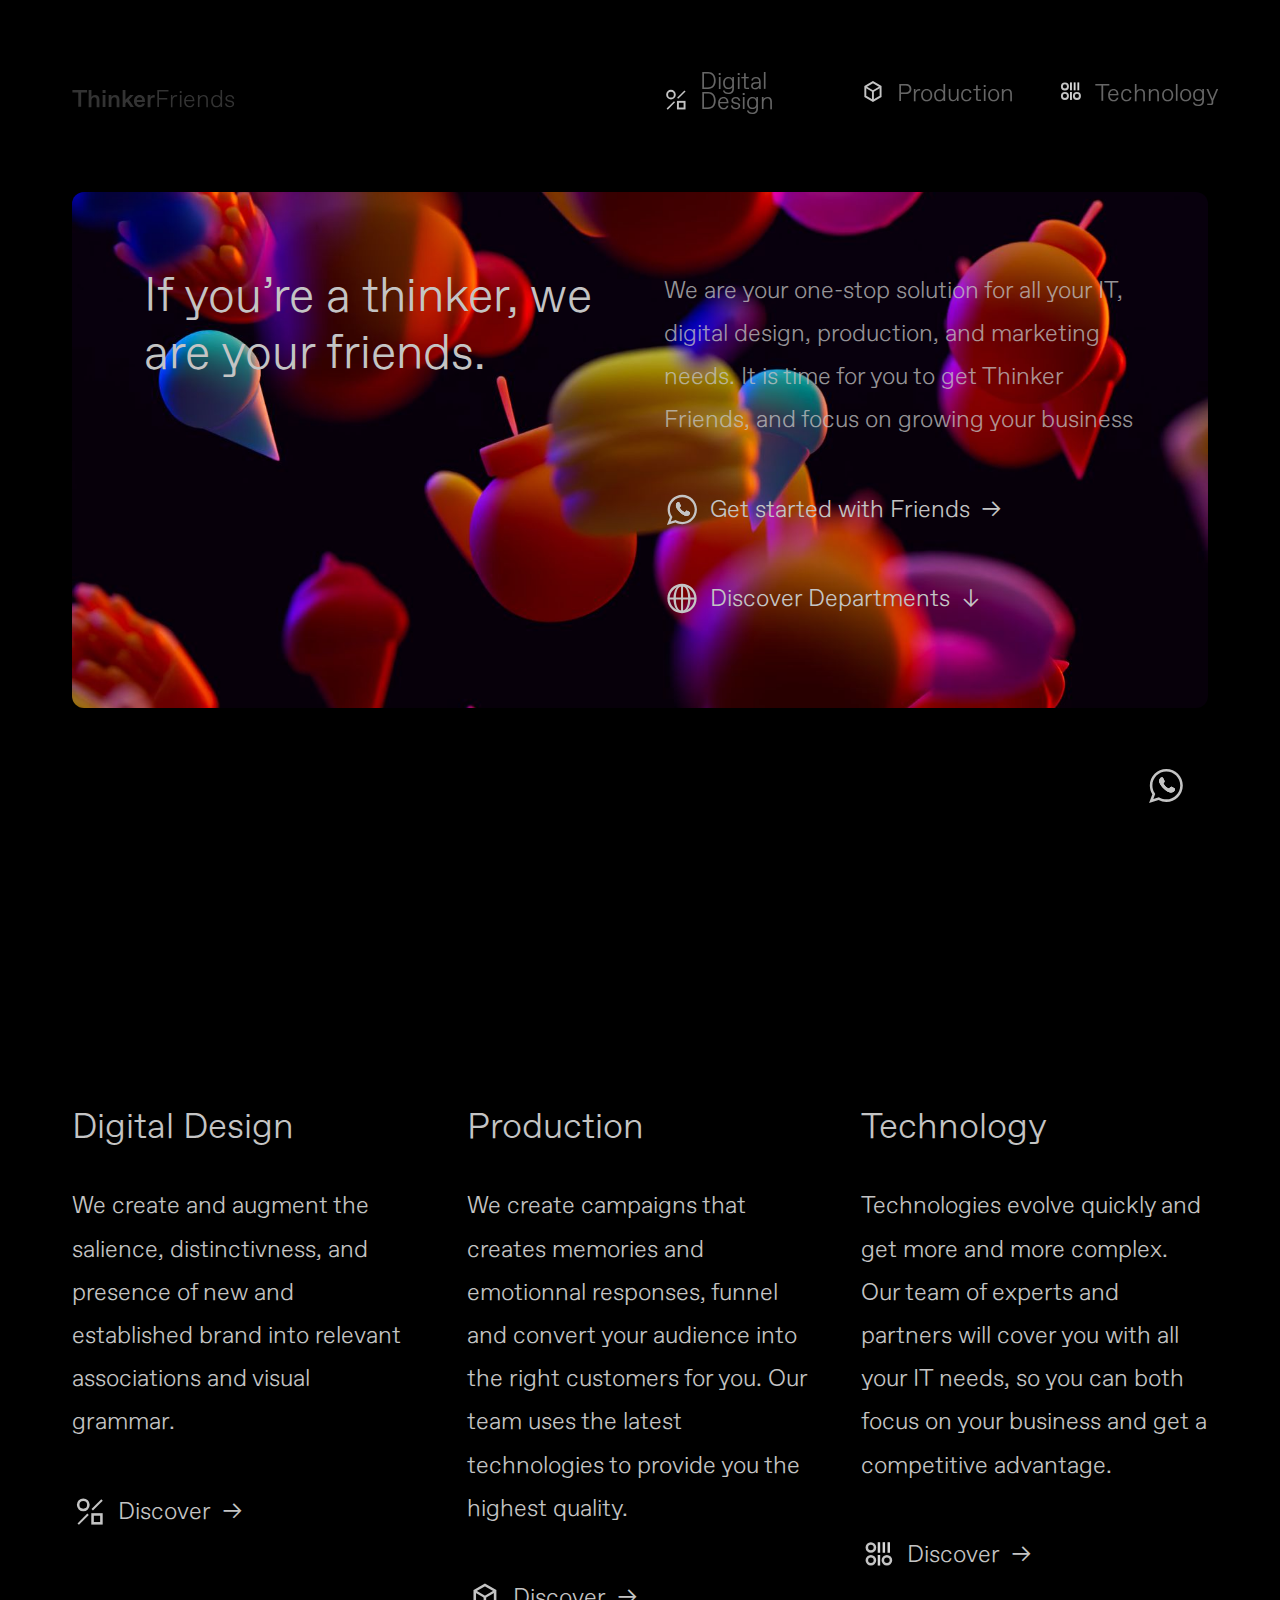
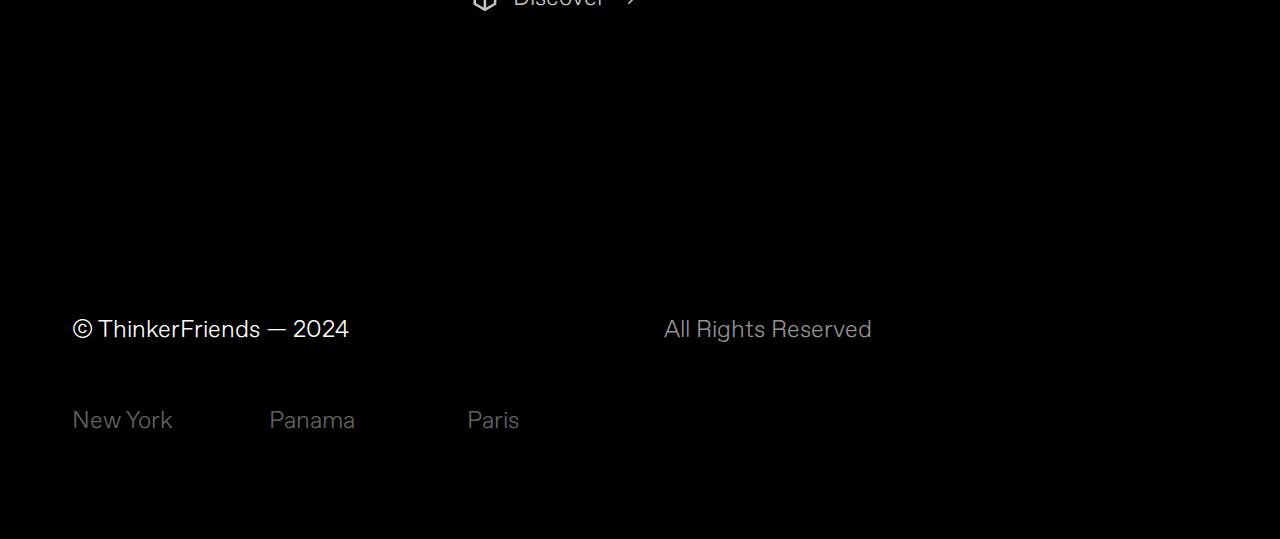
==== commit b2ad9d85: "update site 2" ====
--- a/index.html
+++ b/index.html
@@ -1,5 +1,5 @@
 <!DOCTYPE html><!--  This site was created in Webflow. https://www.webflow.com  -->
-<!--  Last Published: Sun Dec 03 2023 20:36:00 GMT+0000 (Coordinated Universal Time)  -->
+<!--  Last Published: Sat Dec 16 2023 02:42:23 GMT+0000 (Coordinated Universal Time)  -->
 <html data-wf-page="6564d66c9fb69070de7d8b91" data-wf-site="6564d66c9fb69070de7d8b8d">
 <head>
   <meta charset="utf-8">
@@ -14,33 +14,44 @@
   <link href="images/webclip.png" rel="apple-touch-icon">
 </head>
 <body class="body">
-  <div data-animation="default" data-collapse="medium" data-duration="400" data-easing="ease" data-easing2="ease" role="banner" class="navbar w-nav">
-    <div class="containermenu w-container">
+  <div data-animation="default" data-collapse="small" data-duration="400" data-easing="ease" data-easing2="ease" role="banner" class="navbar w-nav">
+    <div class="containermenumain w-container">
       <a id="w-node-e9833294-2c23-c4a9-58d3-7e74510317d4-510317d2" href="index.html" aria-current="page" class="brand w-nav-brand w--current">
         <div><strong>Thinker</strong>Friends</div>
       </a>
-      <a id="w-node-e9833294-2c23-c4a9-58d3-7e74510317d9-510317d2" href="digital-design.html" class="navlink w-nav-link">Digital Design</a>
-      <a id="w-node-e9833294-2c23-c4a9-58d3-7e74510317db-510317d2" href="production.html" class="navlink w-nav-link">Production</a>
-      <a id="w-node-e9833294-2c23-c4a9-58d3-7e74510317dd-510317d2" href="production-copy.html" class="navlink w-nav-link">Technology</a>
-      <div class="w-nav-button">
-        <div class="w-icon-nav-menu"></div>
-      </div>
+      <a id="w-node-_69f79c69-10df-34d5-14ca-07a6e4d0c0f7-510317d2" href="digital-design.html" class="navlink w-inline-block"><img src="images/Design.svg" loading="lazy" width="24" height="24" alt="">
+        <div>Digital Design</div>
+      </a>
+      <a id="w-node-_5f6b567a-4a27-5e2a-7adf-1b0f6cf4b4c9-510317d2" href="production.html" class="navlink w-inline-block"><img src="images/Production.svg" loading="lazy" width="24" height="24" alt="">
+        <div>Production</div>
+      </a>
+      <a id="w-node-_4a917a51-5732-1fb8-8af1-f6652aedb81b-510317d2" href="production-copy.html" class="navlink w-inline-block"><img src="images/Tech.svg" loading="lazy" width="24" height="24" alt="">
+        <div>Technology</div>
+      </a>
+    </div>
+    <div class="containermenu-mobile w-container">
+      <a id="w-node-_30133526-f21d-1e46-ebc0-e902603107c9-510317d2" href="index.html" aria-current="page" class="brand w-nav-brand w--current">
+        <div><strong>Thinker</strong>Friends</div>
+      </a>
+      <a id="w-node-_903461e2-7866-6ad4-ccfe-a1b0f282dc7d-510317d2" href="#" class="navlink w-inline-block"><img src="images/Design.svg" loading="lazy" width="24" height="24" alt=""></a>
+      <a href="#" class="navlink w-inline-block"><img src="images/Production.svg" loading="lazy" width="24" height="24" alt=""></a>
+      <a id="w-node-_424f1dd4-474b-e60b-492f-a089945f58e4-510317d2" href="#" class="navlink w-inline-block"><img src="images/Tech.svg" loading="lazy" width="24" height="24" alt=""></a>
     </div>
   </div>
-  <section id="Home" class="hero-section">
-    <div class="w-layout-blockcontainer containergrid w-container">
+  <section id="Home" data-w-id="11fd1b8e-b193-1e17-534d-bf08b5d3cbd0" class="hero-section">
+    <div data-w-id="11fd1b8e-b193-1e17-534d-bf08b5d3cbd1" class="w-layout-blockcontainer containergrid w-container">
       <div id="w-node-_89ea5c0e-10bb-90e0-553d-3a368c49152e-b5d3cbd0">
-        <h1 id="w-node-_11fd1b8e-b193-1e17-534d-bf08b5d3cbd2-b5d3cbd0">If you’re a thinker,we are your friends.</h1>
+        <h1 id="w-node-_11fd1b8e-b193-1e17-534d-bf08b5d3cbd2-b5d3cbd0">If you’re a thinker, we are your friends.</h1>
       </div>
       <div id="w-node-_11fd1b8e-b193-1e17-534d-bf08b5d3cbd6-b5d3cbd0">
-        <p id="w-node-_11fd1b8e-b193-1e17-534d-bf08b5d3cbd7-b5d3cbd0">We help businesses globally to develop, augment &amp; transform their brand digital presence through thoughtful design, creating breathtaking experiences, and simplifying their technology.</p>
-        <div class="div-block-2">
-          <a href="#" class="button-copy w-inline-block"><img src="images/Whatsapp.svg" loading="lazy" width="32" alt="">
+        <p id="w-node-_11fd1b8e-b193-1e17-534d-bf08b5d3cbd7-b5d3cbd0">We are your one-stop solution for all your IT, digital design, production, and marketing needs. It is time for you to get Thinker Friends, and focus on growing your business</p>
+        <div class="upper">
+          <a href="https://wa.me/50768662114" class="button-copy w-inline-block"><img src="images/Whatsapp.svg" loading="lazy" width="32" alt="">
             <div class="text-block">Get started with Friends</div>
             <div class="text-block">→</div>
           </a>
         </div>
-        <div class="div-block-2">
+        <div class="upper">
           <a href="#" class="button-copy w-inline-block"><img src="images/Services.svg" loading="lazy" width="32" alt="">
             <div class="text-block">Discover Departments</div>
             <div class="text-block">↓</div>
@@ -53,15 +64,6 @@
     <div class="w-layout-blockcontainer containermenu w-container">
       <div id="w-node-e2c78bf8-8ca7-7f5c-90f3-b19606643b19-06643b17">
         <a href="#" class="linkbox w-inline-block"><img src="images/Whatsapp.svg" loading="lazy" width="36" alt=""></a>
-        <a href="#" class="linkbox w-inline-block">
-          <div>EN</div>
-        </a>
-        <a href="#" class="linkbox w-inline-block">
-          <div>ES</div>
-        </a>
-        <a href="#" class="linkbox w-inline-block">
-          <div>FR</div>
-        </a>
       </div>
     </div>
   </section>
@@ -70,8 +72,8 @@
       <div id="w-node-ebe6214f-5c7e-eeca-fd86-c0b73551ef5c-de7d8b91" class="divcomp">
         <h3 id="w-node-ebe6214f-5c7e-eeca-fd86-c0b73551ef5d-de7d8b91">Digital Design</h3>
         <p class="paragraph">We create and augment the salience, distinctivness, and presence of new and established brand into relevant associations and visual grammar.</p>
-        <div class="div-block-2">
-          <a href="#" class="button-copy w-inline-block"><img src="images/Design.svg" loading="lazy" width="32" alt="">
+        <div class="upper">
+          <a href="digital-design.html" class="button-copy w-inline-block"><img src="images/Design.svg" loading="lazy" width="32" alt="">
             <div class="text-block">Discover</div>
             <div class="text-block">→</div>
           </a>
@@ -79,9 +81,9 @@
       </div>
       <div id="w-node-ebe6214f-5c7e-eeca-fd86-c0b73551ef61-de7d8b91" class="divcomp">
         <h3 id="w-node-ebe6214f-5c7e-eeca-fd86-c0b73551ef62-de7d8b91">Production</h3>
-        <p class="paragraph">We create campaigns that creates memories and emotionnal responses, funnel and convert your audience into the right customers for you.</p>
-        <div class="div-block-2">
-          <a href="#" class="button-copy w-inline-block"><img src="images/Production.svg" loading="lazy" width="32" alt="">
+        <p class="paragraph">We create campaigns that creates memories and emotionnal responses, funnel and convert your audience into the right customers for you. Our team uses the latest technologies to provide you the highest quality.</p>
+        <div class="upper">
+          <a href="production.html" class="button-copy w-inline-block"><img src="images/Production.svg" loading="lazy" width="32" alt="">
             <div class="text-block">Discover</div>
             <div class="text-block">→</div>
           </a>
@@ -89,8 +91,8 @@
       </div>
       <div id="w-node-ebe6214f-5c7e-eeca-fd86-c0b73551ef67-de7d8b91" class="divcomp">
         <h3 id="w-node-ebe6214f-5c7e-eeca-fd86-c0b73551ef68-de7d8b91">Technology</h3>
-        <p class="paragraph">We create systemic design solution to ensure recognisability, consistency and simplicity. Elegantly crafting relevant visual rethoric and signaling.</p>
-        <div class="div-block-2">
+        <p class="paragraph">Technologies evolve quickly and get more and more complex. Our team of experts and partners will cover you with all your IT needs, so you can both focus on your business and get a competitive advantage.  </p>
+        <div class="upper">
           <a href="production-copy.html" class="button-copy w-inline-block"><img src="images/Tech.svg" loading="lazy" width="32" alt="">
             <div class="text-block">Discover</div>
             <div class="text-block">→</div>
@@ -99,7 +101,7 @@
       </div>
     </div>
   </section>
-  <div class="backgroundhome"><img src="images/004.png" loading="lazy" sizes="(max-width: 479px) 70vw, (max-width: 767px) 81vw, (max-width: 991px) 85vw, 93vw" srcset="images/004-p-500.png 500w, images/004-p-800.png 800w, images/004-p-1080.png 1080w, images/004-p-1600.png 1600w, images/004.png 1920w" alt="" class="coverimage"></div>
+  <div class="backgroundhome"><img src="images/B.jpg" loading="lazy" sizes="(max-width: 767px) 90vw, (max-width: 991px) 88vw, 93vw" srcset="images/B-p-500.jpg 500w, images/B-p-800.jpg 800w, images/B-p-1080.jpg 1080w, images/B-p-1600.jpg 1600w, images/B.jpg 1920w" alt="" class="coverimage"></div>
   <section class="footersection">
     <div class="w-layout-blockcontainer containermenu w-container">
       <p id="w-node-_4eb9585d-902b-c907-e07d-f15b06fd327d-06fd327b">All Rights Reserved</p>
@@ -109,7 +111,6 @@
       <a id="w-node-_4eb9585d-902b-c907-e07d-f15b06fd3282-06fd327b" href="#" class="navlink">New York</a>
       <a id="w-node-_4eb9585d-902b-c907-e07d-f15b06fd3284-06fd327b" href="#" class="navlink">Panama</a>
       <a id="w-node-_4eb9585d-902b-c907-e07d-f15b06fd3286-06fd327b" href="#" class="navlink">Paris</a>
-      <a id="w-node-_4eb9585d-902b-c907-e07d-f15b06fd3288-06fd327b" href="#" class="navlink">Dubai</a>
     </div>
   </section>
   <script src="https://d3e54v103j8qbb.cloudfront.net/js/jquery-3.5.1.min.dc5e7f18c8.js?site=6564d66c9fb69070de7d8b8d" type="text/javascript" integrity="sha256-9/aliU8dGd2tb6OSsuzixeV4y/faTqgFtohetphbbj0=" crossorigin="anonymous"></script>
--- a/css/thinkerfriends.webflow.css
+++ b/css/thinkerfriends.webflow.css
@@ -2,7 +2,7 @@
   --ggg: rgba(255, 255, 255, .4);
   --w: white;
   --lg: #c4c4c4;
-  --bgdg: #141414;
+  --bgdg: #030303;
 }
 
 .w-layout-blockcontainer {
@@ -49,6 +49,7 @@
 }
 
 p {
+  color: rgba(196, 196, 196, .75);
   margin-bottom: .5em;
   font-size: 1em;
   line-height: 1.8em;
@@ -66,9 +67,7 @@
 .navbar {
   max-width: 2560px;
   background-color: rgba(0, 0, 0, 0);
-  padding-top: 3em;
-  padding-left: 3em;
-  padding-right: 3em;
+  padding: 3em;
   position: fixed;
   top: 0%;
   bottom: auto;
@@ -116,10 +115,14 @@
 
 .navlink {
   width: 100%;
+  grid-column-gap: .5em;
+  grid-row-gap: .5em;
   color: var(--ggg);
+  align-items: flex-end;
   padding: 0;
   text-decoration: none;
   transition: color .2s;
+  display: flex;
 }
 
 .navlink:hover {
@@ -148,6 +151,7 @@
 }
 
 .bottom {
+  z-index: 50;
   max-width: 2560px;
   padding-bottom: 3em;
   padding-left: 3em;
@@ -161,8 +165,8 @@
 }
 
 .hero-section {
-  height: 100vh;
   max-width: 2560px;
+  min-height: 100vh;
   flex-direction: column;
   justify-content: center;
   align-items: stretch;
@@ -216,7 +220,7 @@
   grid-column-gap: .6em;
   grid-row-gap: .6em;
   color: #c5c5c5;
-  background-color: rgba(20, 20, 20, 0);
+  background-color: rgba(0, 0, 0, 0);
   border: 2px solid #c5c5c5;
   padding-left: .6em;
   font-weight: 400;
@@ -231,7 +235,7 @@
   font-weight: 300;
 }
 
-.div-block-2 {
+.upper {
   padding-top: 1em;
   display: flex;
 }
@@ -382,7 +386,7 @@
 
 .body-digital-design {
   color: #c4c4c4;
-  background-color: #5f6065;
+  background-color: #525252;
 }
 
 .body-technology {
@@ -392,6 +396,7 @@
 
 .hero-section-thirdy {
   height: 100vh;
+  align-items: center;
   display: flex;
 }
 
@@ -405,6 +410,7 @@
   grid-auto-columns: 1fr;
   justify-content: flex-start;
   align-items: center;
+  padding-bottom: 6em;
   padding-left: 3em;
   padding-right: 3em;
   display: grid;
@@ -428,6 +434,10 @@
   border-radius: .5em;
 }
 
+.coverimage:hover {
+  filter: blur(20px);
+}
+
 .footersection {
   max-width: 2560px;
   flex-direction: column;
@@ -454,7 +464,55 @@
   display: grid;
 }
 
+.containermenu-mobile {
+  width: 100%;
+  max-width: 2560px;
+  grid-column-gap: 2em;
+  grid-row-gap: 2em;
+  grid-template-rows: auto;
+  grid-template-columns: 1fr 1fr 1fr 1fr 1fr 1fr;
+  grid-auto-columns: 1fr;
+  justify-content: start;
+  align-items: center;
+  justify-items: start;
+  display: none;
+}
+
+.containermenumain {
+  width: 100%;
+  max-width: 2560px;
+  grid-column-gap: 2em;
+  grid-row-gap: 2em;
+  grid-template-rows: auto;
+  grid-template-columns: 1fr 1fr 1fr 1fr 1fr 1fr;
+  grid-auto-columns: 1fr;
+  justify-content: start;
+  align-items: center;
+  justify-items: start;
+  display: grid;
+}
+
 @media screen and (max-width: 991px) {
+  body {
+    font-size: 20px;
+  }
+
+  .containergrid {
+    grid-template-columns: 1fr 1fr 1fr;
+  }
+
+  .navlink {
+    text-align: right;
+  }
+
+  .hero-section {
+    max-height: 200vh;
+  }
+
+  .containermenu {
+    grid-template-columns: 1fr 1fr 1fr;
+  }
+
   .home-grid {
     height: 100vh;
     min-height: 720px;
@@ -465,9 +523,65 @@
     padding-top: 64px;
     top: 60px;
   }
+
+  .containergrid-services {
+    grid-template-columns: 1fr 1fr;
+  }
+
+  .footersection {
+    padding-bottom: 9em;
+  }
+
+  .containergrid-dep {
+    grid-template-columns: 1fr 1fr;
+  }
+
+  .containermenu-mobile {
+    grid-column-gap: 2em;
+    grid-row-gap: 2em;
+    grid-template-rows: auto;
+    grid-template-columns: 1fr 1fr 1fr 1fr 1fr 1fr;
+    grid-auto-columns: 1fr;
+    display: grid;
+  }
+
+  .pictolink {
+    width: 48px;
+    height: 48px;
+  }
+
+  .image {
+    text-align: right;
+  }
+
+  .containermenumain {
+    grid-template-columns: 1fr 1fr 1fr;
+    display: none;
+  }
 }
 
 @media screen and (max-width: 767px) {
+  .navbar {
+    padding-top: 2em;
+    padding-left: 2em;
+    padding-right: 2em;
+  }
+
+  .containergrid {
+    padding-left: 4em;
+    padding-right: 4em;
+  }
+
+  .bottom {
+    padding-bottom: 2em;
+    padding-left: 2em;
+    padding-right: 2em;
+  }
+
+  .containermenu {
+    grid-template-columns: 1fr 1fr 1fr;
+  }
+
   .home-grid {
     padding: 48px;
   }
@@ -476,9 +590,35 @@
     padding-top: 48px;
     top: 48px;
   }
+
+  .containergrid-services, .backgroundhome {
+    padding-left: 2em;
+    padding-right: 2em;
+  }
+
+  .footersection {
+    padding: 3em 2em 8em;
+  }
+
+  .containergrid-dep {
+    padding-left: 2em;
+    padding-right: 2em;
+  }
+
+  .containermenu-mobile {
+    grid-template-columns: 1fr 1fr 1fr 1fr 1fr 1fr;
+  }
+
+  .containermenumain {
+    grid-template-columns: 1fr 1fr 1fr;
+  }
 }
 
 @media screen and (max-width: 479px) {
+  body {
+    font-size: 12px;
+  }
+
   .home-grid {
     height: auto;
     grid-template-columns: 1fr 1fr;
@@ -489,11 +629,17 @@
     padding-top: 48px;
     position: static;
   }
+
+  .containermenu-mobile {
+    grid-column-gap: 2em;
+    grid-row-gap: 2em;
+    grid-template-columns: 1fr 1fr 1fr 1fr;
+  }
 }
 
 #w-node-ebe6214f-5c7e-eeca-fd86-c0b73551ef5c-de7d8b91 {
   grid-area: 1 / 1 / 2 / 3;
-  align-self: end;
+  align-self: start;
   justify-self: start;
 }
 
@@ -503,7 +649,7 @@
 
 #w-node-ebe6214f-5c7e-eeca-fd86-c0b73551ef61-de7d8b91 {
   grid-area: span 1 / span 2 / span 1 / span 2;
-  align-self: end;
+  align-self: start;
 }
 
 #w-node-ebe6214f-5c7e-eeca-fd86-c0b73551ef62-de7d8b91 {
@@ -512,7 +658,7 @@
 
 #w-node-ebe6214f-5c7e-eeca-fd86-c0b73551ef67-de7d8b91 {
   grid-area: span 1 / span 2 / span 1 / span 2;
-  align-self: end;
+  align-self: start;
 }
 
 #w-node-ebe6214f-5c7e-eeca-fd86-c0b73551ef68-de7d8b91 {
@@ -531,7 +677,7 @@
   grid-area: 2 / 1 / 3 / 2;
 }
 
-#w-node-_4eb9585d-902b-c907-e07d-f15b06fd3284-06fd327b, #w-node-_4eb9585d-902b-c907-e07d-f15b06fd3286-06fd327b, #w-node-_4eb9585d-902b-c907-e07d-f15b06fd3288-06fd327b {
+#w-node-_4eb9585d-902b-c907-e07d-f15b06fd3284-06fd327b, #w-node-_4eb9585d-902b-c907-e07d-f15b06fd3286-06fd327b {
   grid-area: span 1 / span 1 / span 1 / span 1;
 }
 
@@ -561,21 +707,15 @@
 }
 
 #w-node-e9833294-2c23-c4a9-58d3-7e74510317d4-510317d2 {
+  grid-area: 1 / 1 / 2 / 4;
+}
+
+#w-node-_69f79c69-10df-34d5-14ca-07a6e4d0c0f7-510317d2, #w-node-_5f6b567a-4a27-5e2a-7adf-1b0f6cf4b4c9-510317d2, #w-node-_4a917a51-5732-1fb8-8af1-f6652aedb81b-510317d2 {
+  grid-area: span 1 / span 1 / span 1 / span 1;
+}
+
+#w-node-_30133526-f21d-1e46-ebc0-e902603107c9-510317d2 {
   grid-area: 1 / 1 / 2 / 3;
-}
-
-#w-node-e9833294-2c23-c4a9-58d3-7e74510317d9-510317d2 {
-  grid-area: 1 / 4 / 2 / 5;
-  justify-self: start;
-}
-
-#w-node-e9833294-2c23-c4a9-58d3-7e74510317db-510317d2 {
-  grid-area: 1 / 5 / 2 / 6;
-}
-
-#w-node-e9833294-2c23-c4a9-58d3-7e74510317dd-510317d2 {
-  grid-area: 1 / 6 / 2 / 7;
-  justify-self: start;
 }
 
 #w-node-f06cb01a-b770-a134-b6fa-c1d0de60534f-bdeafea9 {
@@ -626,6 +766,44 @@
 
 #w-node-fa3f554f-028a-2baf-40d0-5bfabdeafebd-bdeafea9 {
   grid-area: 1 / 1 / 2 / 4;
+}
+
+@media screen and (max-width: 991px) {
+  #w-node-e2c78bf8-8ca7-7f5c-90f3-b19606643b19-06643b17 {
+    grid-column: 1 / 4;
+  }
+
+  #w-node-_30133526-f21d-1e46-ebc0-e902603107c9-510317d2 {
+    grid-column-end: 4;
+  }
+
+  #w-node-_424f1dd4-474b-e60b-492f-a089945f58e4-510317d2 {
+    justify-self: end;
+  }
+
+  #w-node-fa3f554f-028a-2baf-40d0-5bfabdeafeb0-bdeafea9, #w-node-fa3f554f-028a-2baf-40d0-5bfabdeafeb5-bdeafea9, #w-node-fa3f554f-028a-2baf-40d0-5bfabdeafebb-bdeafea9 {
+    grid-area: span 1 / span 2 / span 1 / span 2;
+  }
+}
+
+@media screen and (max-width: 767px) {
+  #w-node-e2c78bf8-8ca7-7f5c-90f3-b19606643b19-06643b17 {
+    grid-column: 1 / 4;
+  }
+
+  #w-node-_30133526-f21d-1e46-ebc0-e902603107c9-510317d2 {
+    grid-column-end: 4;
+  }
+}
+
+@media screen and (max-width: 479px) {
+  #w-node-_30133526-f21d-1e46-ebc0-e902603107c9-510317d2 {
+    grid-column-end: 2;
+  }
+
+  #w-node-_903461e2-7866-6ad4-ccfe-a1b0f282dc7d-510317d2 {
+    grid-area: span 1 / span 1 / span 1 / span 1;
+  }
 }
 
 
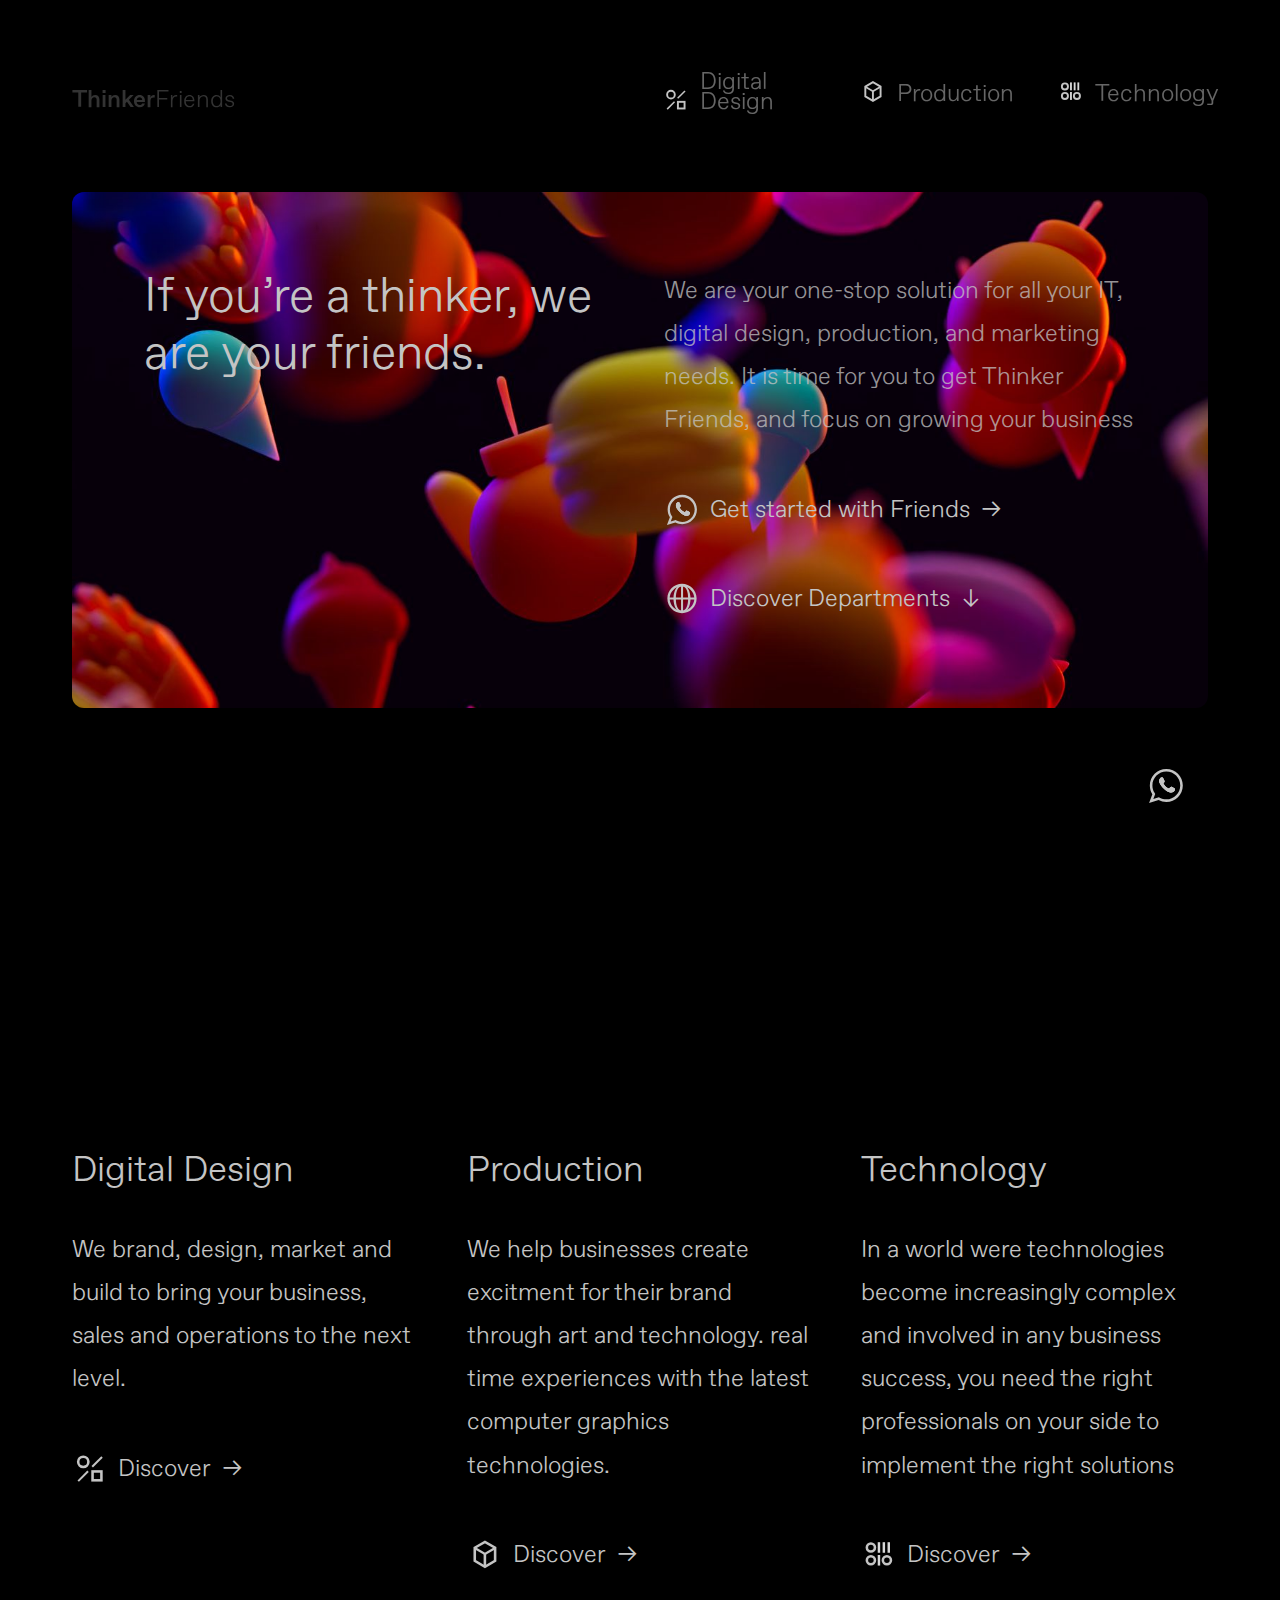
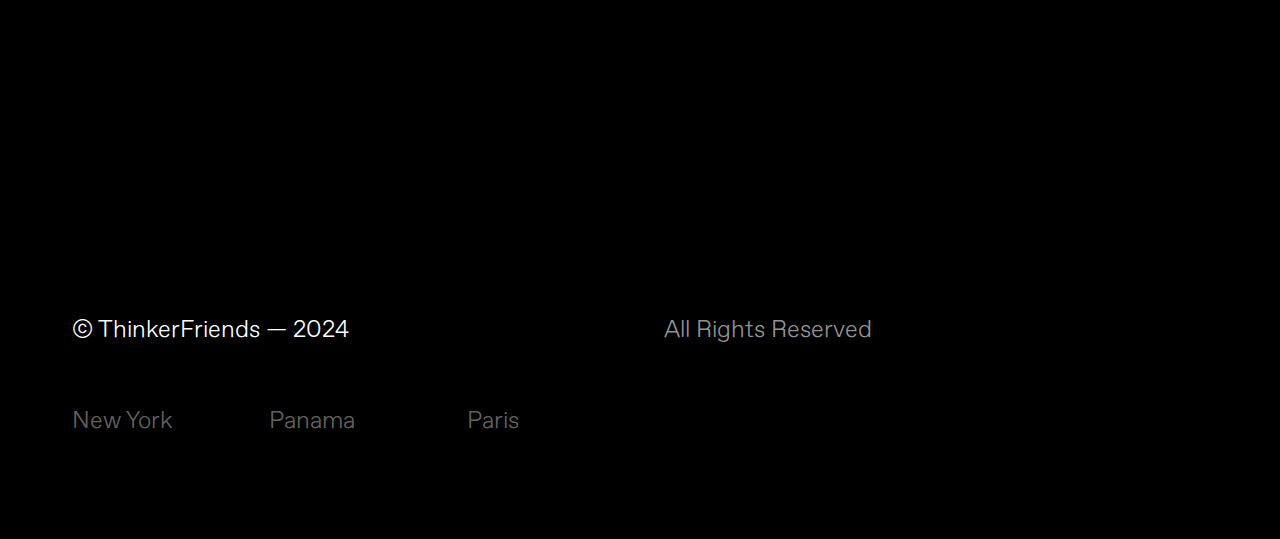
==== commit 8e286462: "3rd update" ====
--- a/index.html
+++ b/index.html
@@ -1,5 +1,5 @@
 <!DOCTYPE html><!--  This site was created in Webflow. https://www.webflow.com  -->
-<!--  Last Published: Sat Dec 16 2023 02:42:23 GMT+0000 (Coordinated Universal Time)  -->
+<!--  Last Published: Sat Dec 16 2023 19:00:44 GMT+0000 (Coordinated Universal Time)  -->
 <html data-wf-page="6564d66c9fb69070de7d8b91" data-wf-site="6564d66c9fb69070de7d8b8d">
 <head>
   <meta charset="utf-8">
@@ -33,9 +33,9 @@
       <a id="w-node-_30133526-f21d-1e46-ebc0-e902603107c9-510317d2" href="index.html" aria-current="page" class="brand w-nav-brand w--current">
         <div><strong>Thinker</strong>Friends</div>
       </a>
-      <a id="w-node-_903461e2-7866-6ad4-ccfe-a1b0f282dc7d-510317d2" href="#" class="navlink w-inline-block"><img src="images/Design.svg" loading="lazy" width="24" height="24" alt=""></a>
-      <a href="#" class="navlink w-inline-block"><img src="images/Production.svg" loading="lazy" width="24" height="24" alt=""></a>
-      <a id="w-node-_424f1dd4-474b-e60b-492f-a089945f58e4-510317d2" href="#" class="navlink w-inline-block"><img src="images/Tech.svg" loading="lazy" width="24" height="24" alt=""></a>
+      <a id="w-node-_903461e2-7866-6ad4-ccfe-a1b0f282dc7d-510317d2" href="digital-design.html" class="navlink w-inline-block"><img src="images/Design.svg" loading="lazy" width="24" height="24" alt=""></a>
+      <a href="production.html" class="navlink w-inline-block"><img src="images/Production.svg" loading="lazy" width="24" height="24" alt=""></a>
+      <a id="w-node-_424f1dd4-474b-e60b-492f-a089945f58e4-510317d2" href="production-copy.html" class="navlink w-inline-block"><img src="images/Tech.svg" loading="lazy" width="24" height="24" alt=""></a>
     </div>
   </div>
   <section id="Home" data-w-id="11fd1b8e-b193-1e17-534d-bf08b5d3cbd0" class="hero-section">
@@ -52,7 +52,7 @@
           </a>
         </div>
         <div class="upper">
-          <a href="#" class="button-copy w-inline-block"><img src="images/Services.svg" loading="lazy" width="32" alt="">
+          <a href="#Services" class="button-copy w-inline-block"><img src="images/Services.svg" loading="lazy" width="32" alt="">
             <div class="text-block">Discover Departments</div>
             <div class="text-block">↓</div>
           </a>
@@ -71,7 +71,7 @@
     <div class="w-layout-blockcontainer containergrid-dep w-container">
       <div id="w-node-ebe6214f-5c7e-eeca-fd86-c0b73551ef5c-de7d8b91" class="divcomp">
         <h3 id="w-node-ebe6214f-5c7e-eeca-fd86-c0b73551ef5d-de7d8b91">Digital Design</h3>
-        <p class="paragraph">We create and augment the salience, distinctivness, and presence of new and established brand into relevant associations and visual grammar.</p>
+        <p class="paragraph">We brand, design, market and build to bring your business, sales and operations to the next level.</p>
         <div class="upper">
           <a href="digital-design.html" class="button-copy w-inline-block"><img src="images/Design.svg" loading="lazy" width="32" alt="">
             <div class="text-block">Discover</div>
@@ -81,7 +81,7 @@
       </div>
       <div id="w-node-ebe6214f-5c7e-eeca-fd86-c0b73551ef61-de7d8b91" class="divcomp">
         <h3 id="w-node-ebe6214f-5c7e-eeca-fd86-c0b73551ef62-de7d8b91">Production</h3>
-        <p class="paragraph">We create campaigns that creates memories and emotionnal responses, funnel and convert your audience into the right customers for you. Our team uses the latest technologies to provide you the highest quality.</p>
+        <p class="paragraph">We help businesses create excitment for their brand through art and technology. real time experiences with the latest computer graphics technologies.</p>
         <div class="upper">
           <a href="production.html" class="button-copy w-inline-block"><img src="images/Production.svg" loading="lazy" width="32" alt="">
             <div class="text-block">Discover</div>
@@ -91,7 +91,7 @@
       </div>
       <div id="w-node-ebe6214f-5c7e-eeca-fd86-c0b73551ef67-de7d8b91" class="divcomp">
         <h3 id="w-node-ebe6214f-5c7e-eeca-fd86-c0b73551ef68-de7d8b91">Technology</h3>
-        <p class="paragraph">Technologies evolve quickly and get more and more complex. Our team of experts and partners will cover you with all your IT needs, so you can both focus on your business and get a competitive advantage.  </p>
+        <p class="paragraph">In a world were technologies become increasingly complex and involved in any business success, you need the right professionals on your side to implement the right solutions</p>
         <div class="upper">
           <a href="production-copy.html" class="button-copy w-inline-block"><img src="images/Tech.svg" loading="lazy" width="32" alt="">
             <div class="text-block">Discover</div>
--- a/css/thinkerfriends.webflow.css
+++ b/css/thinkerfriends.webflow.css
@@ -25,7 +25,7 @@
 }
 
 body {
-  color: #333;
+  color: #c4c4c4;
   font-family: Favorit, sans-serif;
   font-size: 24px;
   font-weight: 300;
@@ -202,9 +202,9 @@
 .button-copy {
   grid-column-gap: .5em;
   grid-row-gap: .5em;
-  color: #141414;
+  color: var(--lg);
   background-color: rgba(0, 0, 0, 0);
-  border: 2px solid rgba(0, 0, 0, 0);
+  border: 2px solid rgba(196, 196, 196, 0);
   border-radius: .6em;
   flex-direction: row;
   justify-content: flex-start;
@@ -503,6 +503,7 @@
 
   .navlink {
     text-align: right;
+    justify-content: flex-end;
   }
 
   .hero-section {
